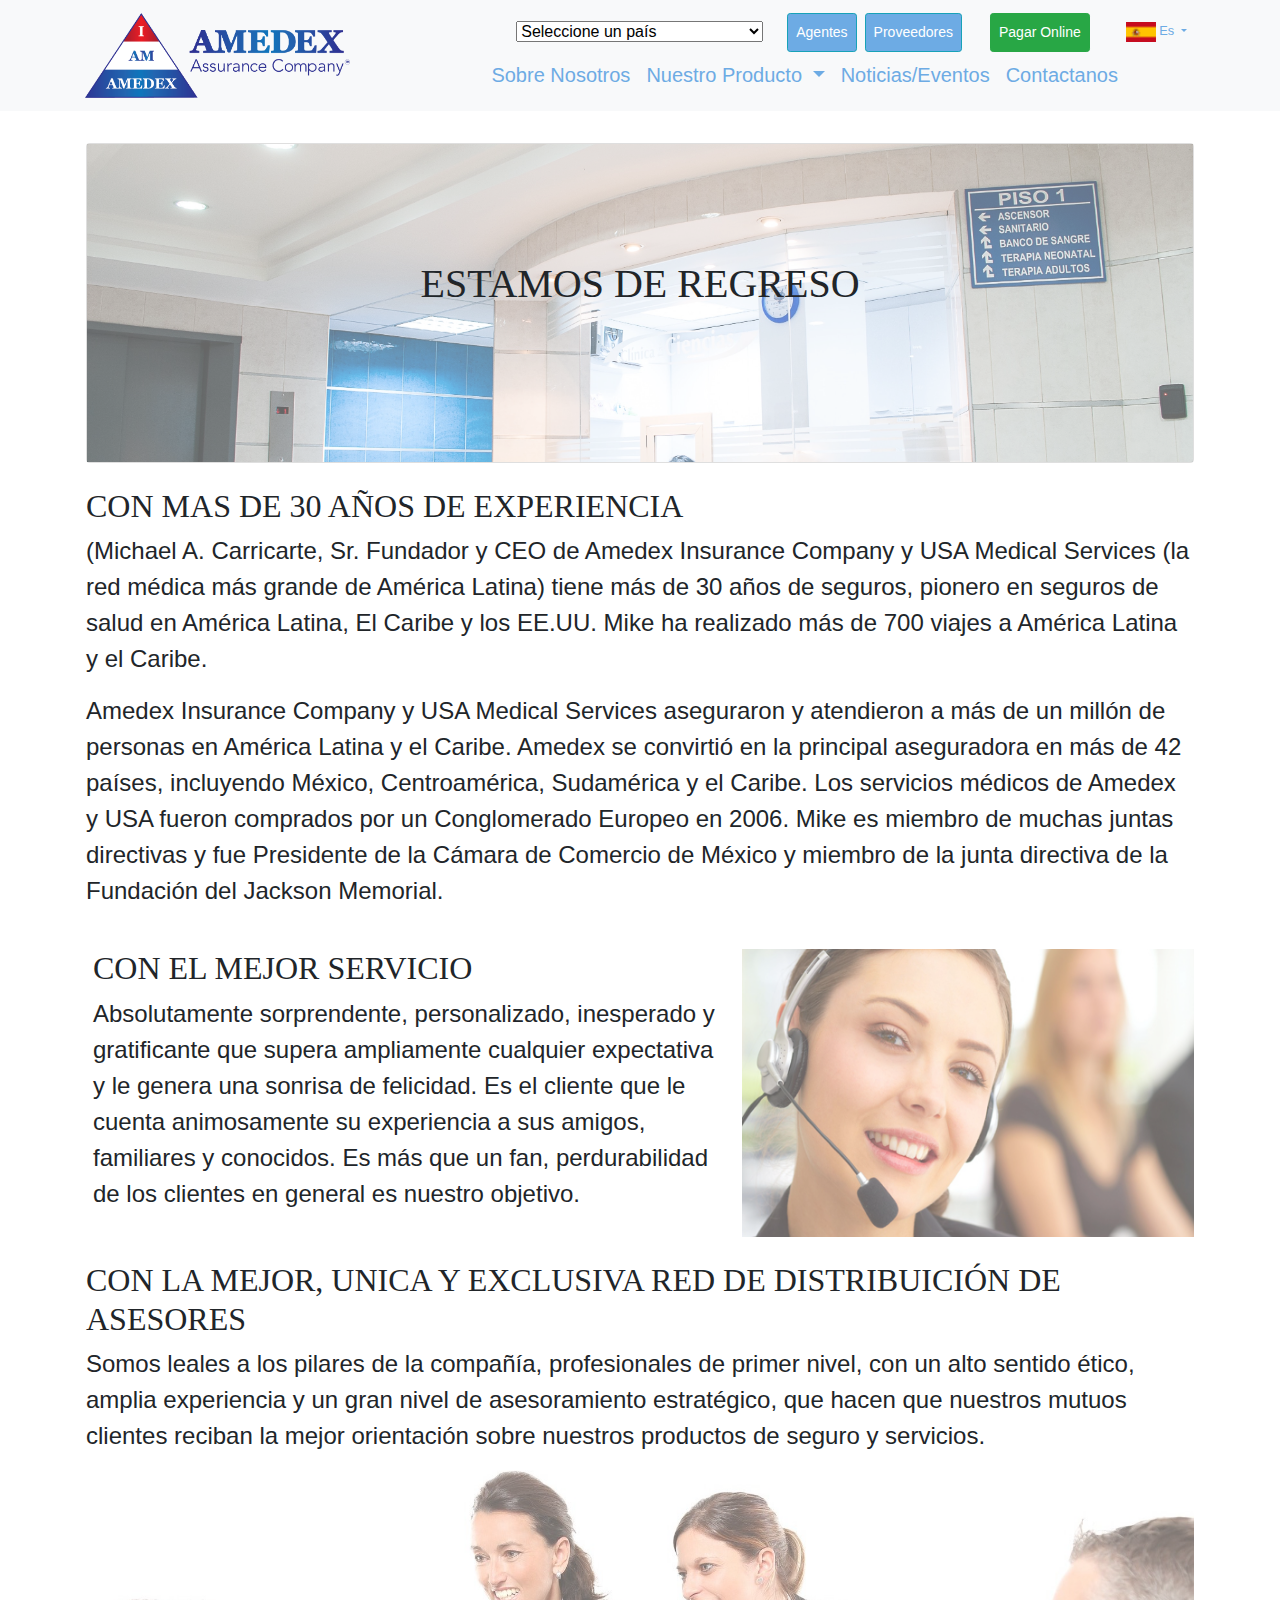
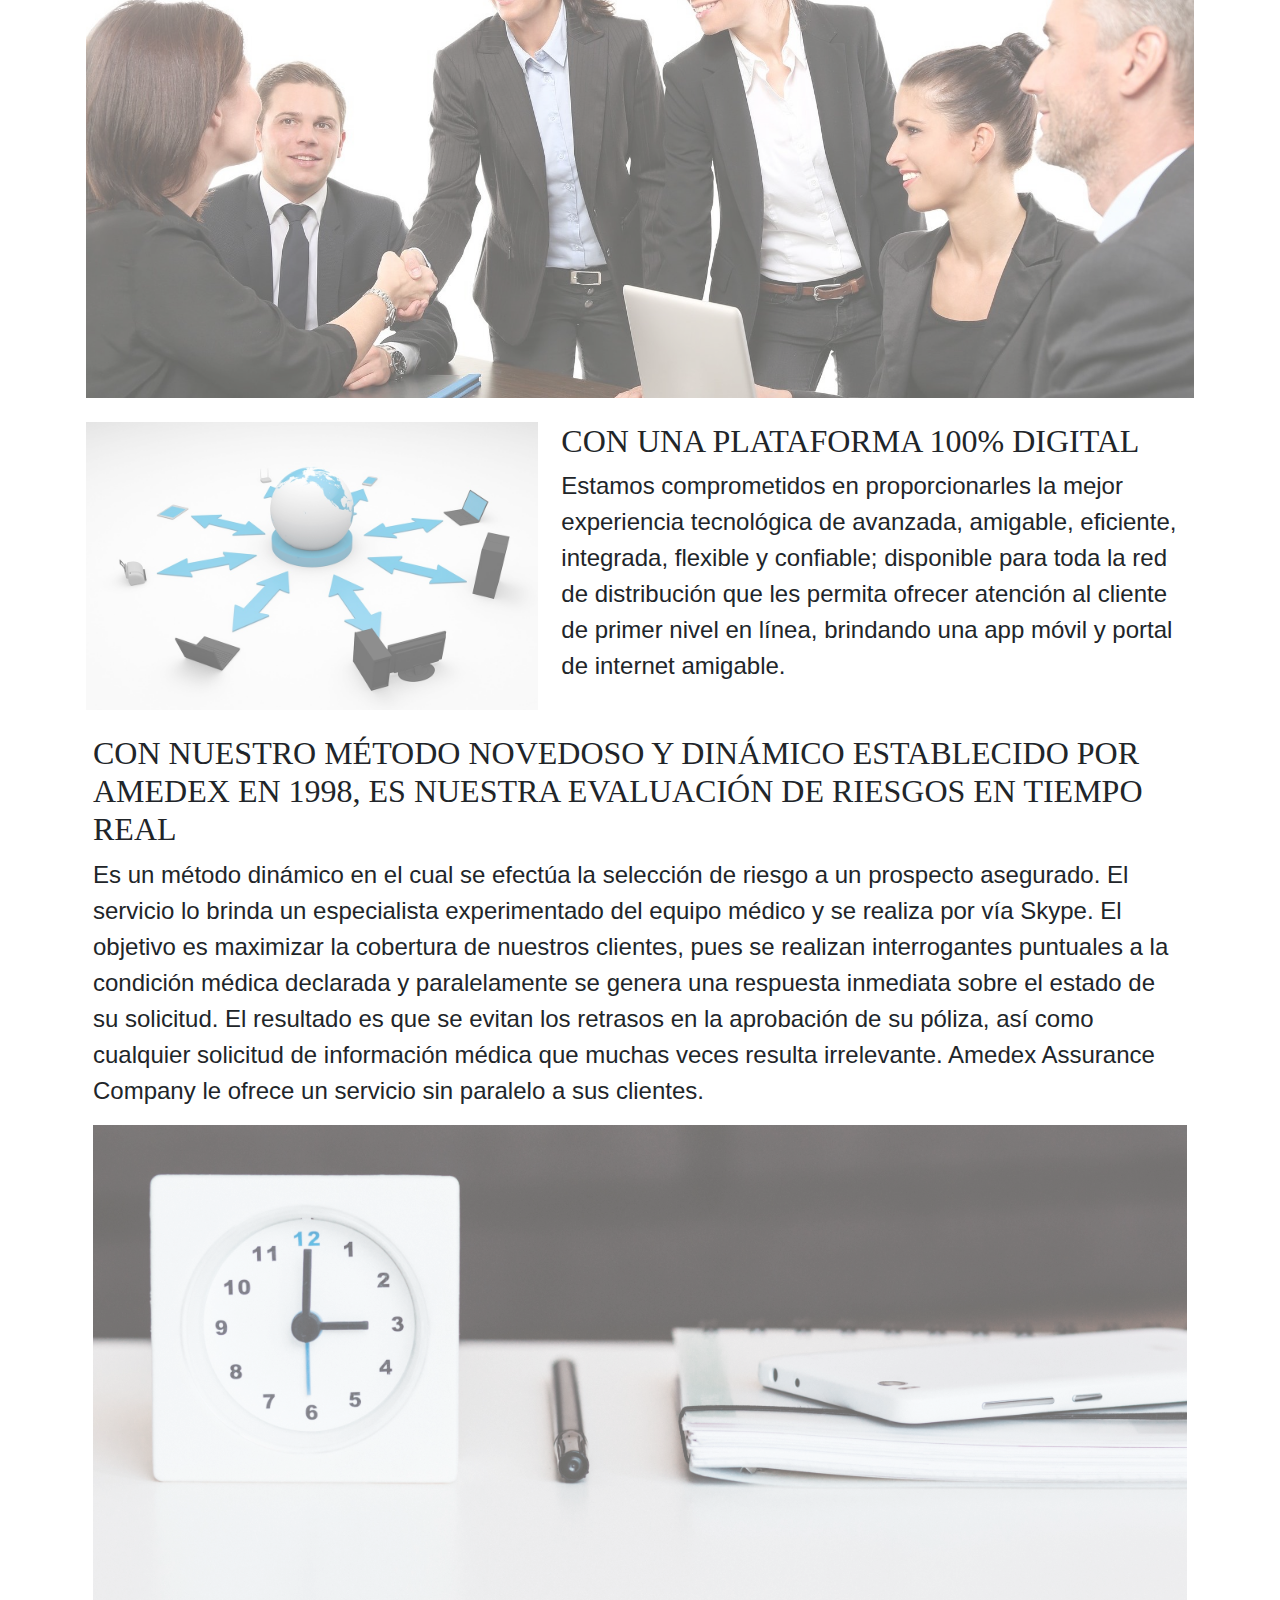
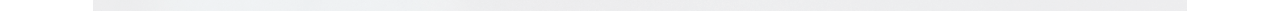
==== about.html @ 7520bf12 "added javascript" ====
<!DOCTYPE html>
<html lang="en">

	<head>
		<meta charset="utf-8">
		<meta name="viewport" content="width=device-width, initial-scale=1, shrink-to-fit=no">
		<meta name="description" content="">
		<meta name="author" content="">

		<title> Amedex Assurance Company </title>
		
    <!-- Google Fonts -->
    <link href="https://fonts.googleapis.com/css?family=Merriweather+Sans|Merriweather:400,700&display=swap" rel="stylesheet">
		<!-- Bootstrap 4 -->
		<link rel="stylesheet" href="https://stackpath.bootstrapcdn.com/bootstrap/4.3.1/css/bootstrap.min.css" integrity="sha384-ggOyR0iXCbMQv3Xipma34MD+dH/1fQ784/j6cY/iJTQUOhcWr7x9JvoRxT2MZw1T" crossorigin="anonymous">
		<!-- Font Awesome Icons -->
		<link rel="stylesheet" href="https://use.fontawesome.com/releases/v5.8.1/css/all.css" integrity="sha384-50oBUHEmvpQ+1lW4y57PTFmhCaXp0ML5d60M1M7uH2+nqUivzIebhndOJK28anvf" crossorigin="anonymous">
    <!-- Custom styles for this template -->
    <link rel="stylesheet" href="index.css">

    </head>
    
    <body id="page-top">

      <nav id="mainNav" class="navbar navbar-expand-lg sticky-top px-lg-5 bg-light">

        <div class="container">
          <a class="navbar-brand smooth-scroll" href="#page-top">
            <img src="img/amadex_logo.png" width="auto" height="85" alt="">
          </a>
          <button class="navbar-toggler" type="button" data-toggle="collapse" data-target="#navbarSupportedContent" aria-controls="navbarSupportedContent" aria-expanded="false" aria-label="Toggle navigation">
            <span class="fa fa-2x fa-bars text-logo"></span>
          </button>

          <div class="collapse navbar-collapse flex-column" id="navbarSupportedContent">

            <ul class="navbar-nav navbar-right ml-auto">
              <li class="nav-item">
                <select class="mt-2">
                    <option disabled selected="true">Seleccione un país</option>
                    <option value="Argentina"> Argentina </option>
                    <option value="Bolivia"> Bolivia </option>
                    <option value="Brasil"> Brasil </option>
                    <option value="Chile"> Chile </option>
                    <option value="Colombia"> Colombia </option>
                    <option value="Ecuador"> Ecuador </option>
                    <option value="Paraguay"> Paraguay </option>
                    <option value="Perú"> Perú </option>
                    <option value="Uruguay"> Uruguay </option>
                    <option value="Venezuela"> Venezuela </option>
                    <option value="Guatemala"> Guatemala </option>
                    <option value="Honduras"> Honduras </option>
                    <option value="El Salvador"> El Salvador </option>
                    <option value="Nicaragua"> Nicaragua </option>
                    <option value="Costa Rica"> Costa Rica </option>
                    <option value="Panamá"> Panamá </option>
                    <option value="Antigua y Barbuda"> Antigua y Barbuda </option>
                    <option value="Belize"> Belize </option>
                    <option value="Domincan Republic"> Domincan Republic </option>
                    <option value="Guyana"> Guyana </option>
                    <option value="Haiti"> Haiti </option>
                    <option value="Jamaica"> Jamaica </option>
                    <option value="Suriname"> Suriname </option>
                    <option value="Republica de Trinidad y Tobago"> Republica de Trinidad y Tobago </option>
                    <option value="Bahamas"> Bahamas </option>
                    <option value="México"> México </option>
                    <option value="Puerto Rico"> Puerto Rico </option>
                    <option value="United States"> United States </option>
                    <option value="Aruba"> Aruba </option>
                    <option value="Barbados"> Barbados </option>
                    <option value="Dominica"> Dominica </option>
                    <option value="Grenada"> Grenada </option>
                    <option value="Guadalupe"> Guadalupe </option>
                    <option value="Islas Caiman"> Islas Caiman </option>
                    <option value="Islas Trucas y Caicos"> Islas Trucas y Caicos </option>
                    <option value="Islas Vírgenes"> Islas Vírgenes </option>
                    <option value="Martinica"> Martinica </option>
                    <option value="San Bartolomé"> San Bartolomé </option>
                    <option value="San Cristóbal y Nieves"> San Cristóbal y Nieves </option>
                    <option value="San Vicente y las Granadinas"> San Vicente y las Granadinas </option>
                    <option value="Santa Lucia"> Santa Lucia </option>
                    <option value="Guyana Francesa"> Guyana Francesa </option>
                </select>
              </li>
              <li class="nav-item">
                <a class="nav-link btn btn-info btn-sm mx-1 ml-4" href="#about">Agentes</a>
              </li>
              <li class="nav-item">
                <a class="nav-link btn btn-info btn-sm mx-1" href="#about">Proveedores</a>
              </li>
              <li class="nav-item">
                <a class="nav-link btn btn-success btn-sm mx-1 ml-4 " href="#contact">Pagar Online</a>
              </li>
              <li class="nav-item dropdown ml-4 small">
                <a class="nav-link dropdown-toggle" href="#" id="navbarDropdown" role="button" data-toggle="dropdown" aria-haspopup="true" aria-expanded="false">
                  <img src="img/es-small.png" height="20" alt="" class=""> Es
                </a>
                <div class="dropdown-menu" aria-labelledby="navbarDropdown">
                  <a class="dropdown-item" href="es.html">
                      <img src="img/en-small.png" height="20" alt="" class=""> En
                  </a>
                  <a class="dropdown-item" href="es.html">
                      <img src="img/pt-small.svg" height="20" alt="" class=""> Pt
                  </a>
              </li>
            </ul>

            <ul class="navbar-nav bottom-links ml-5">
                <li class="nav-item">
                  <a class="nav-link smooth-scroll" href="#about">Sobre Nosotros</a>
                </li>
                <li class="nav-item dropdown">
                  <a class="nav-link dropdown-toggle" href="#" id="navbarDropdown" role="button" data-toggle="dropdown" aria-haspopup="true" aria-expanded="false">
                    Nuestro Producto
                  </a>
                  <div class="dropdown-menu" aria-labelledby="navbarDropdown">
                    <a class="dropdown-item" href="#" data-toggle="modal" data-target="#corporate-law">Nuestros Planes</a>
                    <a class="dropdown-item" href="#" data-toggle="modal" data-target="#private-foundations">Riders Adicionales</a>
                  </div>
                </li>
                <li class="nav-item">
                  <a class="nav-link smooth-scroll" href="#partners">Noticias/Eventos</a>
                </li>
                <li class="nav-item">
                  <a class="nav-link smooth-scroll" href="#contact">Contactanos</a>
                </li>
              </ul>

          </div>
        </div>
      </nav>
      
      <header class="mt-3">
            <div class="container">
                <div class="row px-2 pt-3">
                    <div class="col-md-12 px-2">
                        <div class="card" style="height: 20rem">
                            <div class="card-body bg-img text-center">
                                <h1 class="mt-5 pt-5">Estamos de Regreso</h1>
                                <img src="img/hospital_loby.jpg" width="100" alt="">
                            </div>
                        </div>    
                    </div>
                </div>    
            </div>
      </header>

      <section>
          <div class="container">
              <div class="row px-2 pt-4">
                  <div class="col-md-12 px-2">
                      <h2 class="h2">Con Mas de 30 AÑOS DE EXPERIENCIA</h2>
                      <p>(Michael A. Carricarte, Sr. Fundador y CEO de Amedex Insurance Company y USA Medical Services (la red médica más grande de América Latina) tiene más de 30 años de seguros, pionero en seguros de salud en América Latina, El Caribe y los EE.UU. Mike ha realizado más de 700 viajes a América Latina y el Caribe.</p> 
                      <p>Amedex Insurance Company y USA Medical Services aseguraron y atendieron a más de un millón de personas en América Latina y el Caribe.  Amedex se convirtió en la principal aseguradora en más de 42 países, incluyendo México, Centroamérica, Sudamérica y el Caribe.  Los servicios médicos de Amedex y USA fueron comprados por un Conglomerado Europeo en 2006. Mike es miembro de muchas juntas directivas y fue Presidente de la Cámara de Comercio de México y miembro de la junta directiva de la Fundación del Jackson Memorial.</p>
                  </div>
              </div>    
          </div>
      </section>

      <section>
        <div class="container">
            <div class="row px-2 pt-4">
                <div class="col-md-7">
                    <h2>Con El Mejor Servicio</h2>
                    <p>Absolutamente sorprendente, personalizado, inesperado y gratificante que supera ampliamente cualquier expectativa y le genera una sonrisa de felicidad. Es el cliente que le cuenta animosamente su experiencia a sus amigos, familiares y conocidos. Es más que un fan, perdurabilidad de los clientes en general es nuestro objetivo.</p>
                </div>
                <div class="col-md-5 px-2">
                    <img src="img/customer_exellence.jpg" class="img-medium faded" alt="customer exellence">
                </div>
            </div>    
        </div>
    </section>

    <section>
        <div class="container">
            <div class="row px-2 pt-4">
                <div class="col-md-12 px-2">
                    <h2 class="h2">con la Mejor, Unica y Exclusiva Red De Distribuición De Asesores</h2>
                    <p>Somos leales a los pilares de la compañía, profesionales de primer nivel, con un alto sentido ético, amplia experiencia y un gran nivel de asesoramiento estratégico, que hacen que nuestros mutuos clientes reciban la mejor orientación sobre nuestros productos de seguro y servicios.</p>
                    <img src="img/team.jpg" class="img-fluid faded" alt="">
                </div>
            </div>    
        </div>
    </section>

    <section>
        <div class="container">
            <div class="row px-2 pt-4">
                <div class="col-md-5 px-2">
                    <img src="img/global_network.jpg" class="img-medium faded" alt="mobile app">
                </div>
                <div class="col-md-7">
                    <h2>Con una Plataforma 100% Digital</h2>
                    <p>Estamos comprometidos en proporcionarles la mejor experiencia tecnológica de avanzada, amigable, eficiente, integrada, flexible y confiable; disponible para toda la red de distribución que les permita ofrecer atención al cliente de primer nivel en línea, brindando una app móvil y portal de internet amigable.</p>
                </div>
            </div>    
        </div>
    </section>

    <section>
        <div class="container">
            <div class="row px-2 pt-4">
                <div class="col-md-12">
                    <h2>Con nuestro método novedoso y dinámico establecido por Amedex en 1998, es nuestra Evaluación de Riesgos en Tiempo Real</h2>
                    <p>Es un método dinámico en el cual se efectúa la selección de riesgo a un prospecto asegurado.  El servicio lo brinda un especialista experimentado del equipo médico y se realiza por vía Skype.  El objetivo es maximizar la cobertura de nuestros clientes, pues se realizan interrogantes puntuales a la condición médica declarada y paralelamente se genera una respuesta inmediata sobre el estado de su solicitud. El resultado es que se evitan los retrasos en la aprobación de su póliza, así como cualquier solicitud de información médica que muchas veces resulta irrelevante. Amedex Assurance Company le ofrece un servicio sin paralelo a sus clientes. </p>
                    <img src="img/real-time.jpg" class="img-fluid faded" alt="">
                </div>
            </div>    
        </div>
    </section>
      
      
      <!-- Bootstrap core JavaScript -->
      <script
        src="https://code.jquery.com/jquery-3.4.1.min.js"
        integrity="sha256-CSXorXvZcTkaix6Yvo6HppcZGetbYMGWSFlBw8HfCJo="
        crossorigin="anonymous">
      </script>
      <script defer src="index.js"></script>
      <script defer src="https://stackpath.bootstrapcdn.com/bootstrap/4.3.1/js/bootstrap.bundle.min.js" integrity="sha384-xrRywqdh3PHs8keKZN+8zzc5TX0GRTLCcmivcbNJWm2rs5C8PRhcEn3czEjhAO9o" crossorigin="anonymous"></script>
    </body>
</html>
---- index.css ----
html,body {
    width: 100%;
    height: 100%;
    margin: 0px;
    padding: 0px;
    font-family: 'Montserrat', sans-serif;
    font-display: auto;
  }
  p{
    font-size: 1.5rem;
    font-family: 'Montserrat', sans-serif;
  }
  h1, h2, h3, h4, h5 {
    font-family: 'Libre Baskerville', serif;
    text-transform: uppercase;
  }
  a {
    color: #6dabe4;
  }
  a:hover {
    color: #001689;
  }
  .btn-info {
    background-color: #6dabe4;
  }
  .btn-info:hover {
    background-color: #001689;
  }

@media(max-width: 700px) {
    .h2, .h3, .h1{
        font-size: 1.5rem;
    }
    p {
        font-size: 1.2rem;
    }
}

.bg-rocket {
    background: url("img/rocket_launch.jpg") no-repeat;
    background-size: cover;
}

.bg-img {
    position: relative;
    overflow: hidden;
    background-color: transparent;
}
.bg-img h2, .bg-img h1 {
    position: relative;
    margin-top: 10.5rem;
    z-index: 2;
}

.bg-img img {
    position: absolute;
    left: 0;
    top: 0;
    width: auto;
    height: 100%;
    opacity: 0.6;
    z-index: 0;
}

.bg-img a {
    position: absolute;
    left: 0;
    top: 0;
    width: 100%;
    height: 100%;
    opacity: 0.6;
    z-index: 2;
}

.bg-img a:hover{
    background-color: hsla(0, 100%, 100%, .5);
  }

@media(min-width: 900px) {
    .bg-img img {
        width: 100%;
        height: auto;
    }
}

.text-blue {
   color: #6dabe4;
}

.text-navy {
    color: #001689 !important;
}

.text-red {
    color: #c33a32;
}

.text-light {
    color: #f8f9fa!important;
}

.bg-blue {
    background-color: #6dabe4;
}

.bg-navy {
    background-color: #001689;
}

.bg-red {
    background-color: #c33a32;
}

@media(min-width: 960px) {
    .carousel-inner .carousel-section {
        height: 86vh !important;
    }
}

.bottom-links {
    font-size: 1.25rem;
}

.carousel-img {
    height: 38rem;
    object-fit: cover;

}

.carousel-caption {
    margin-bottom: 12rem;
    top: 50%;
    transform: translateY(-50%);
    bottom: initial;
}

.bg-clearblue {
    background-color: hsla(230, 100%, 27%, .4);
}

.bg-clearwhite {
    background-color: hsla(0, 100%, 100%, .5) 
}

.faded {
    opacity: .6;
}

.text-bottom {
    margin-top: auto;
    margin-bottom: 0px !important;
    vertical-align: text-bottom;
    text-align: bottom;
}

.img-medium {
    height: 18rem;
    width: 100%;
    object-fit: cover;
}
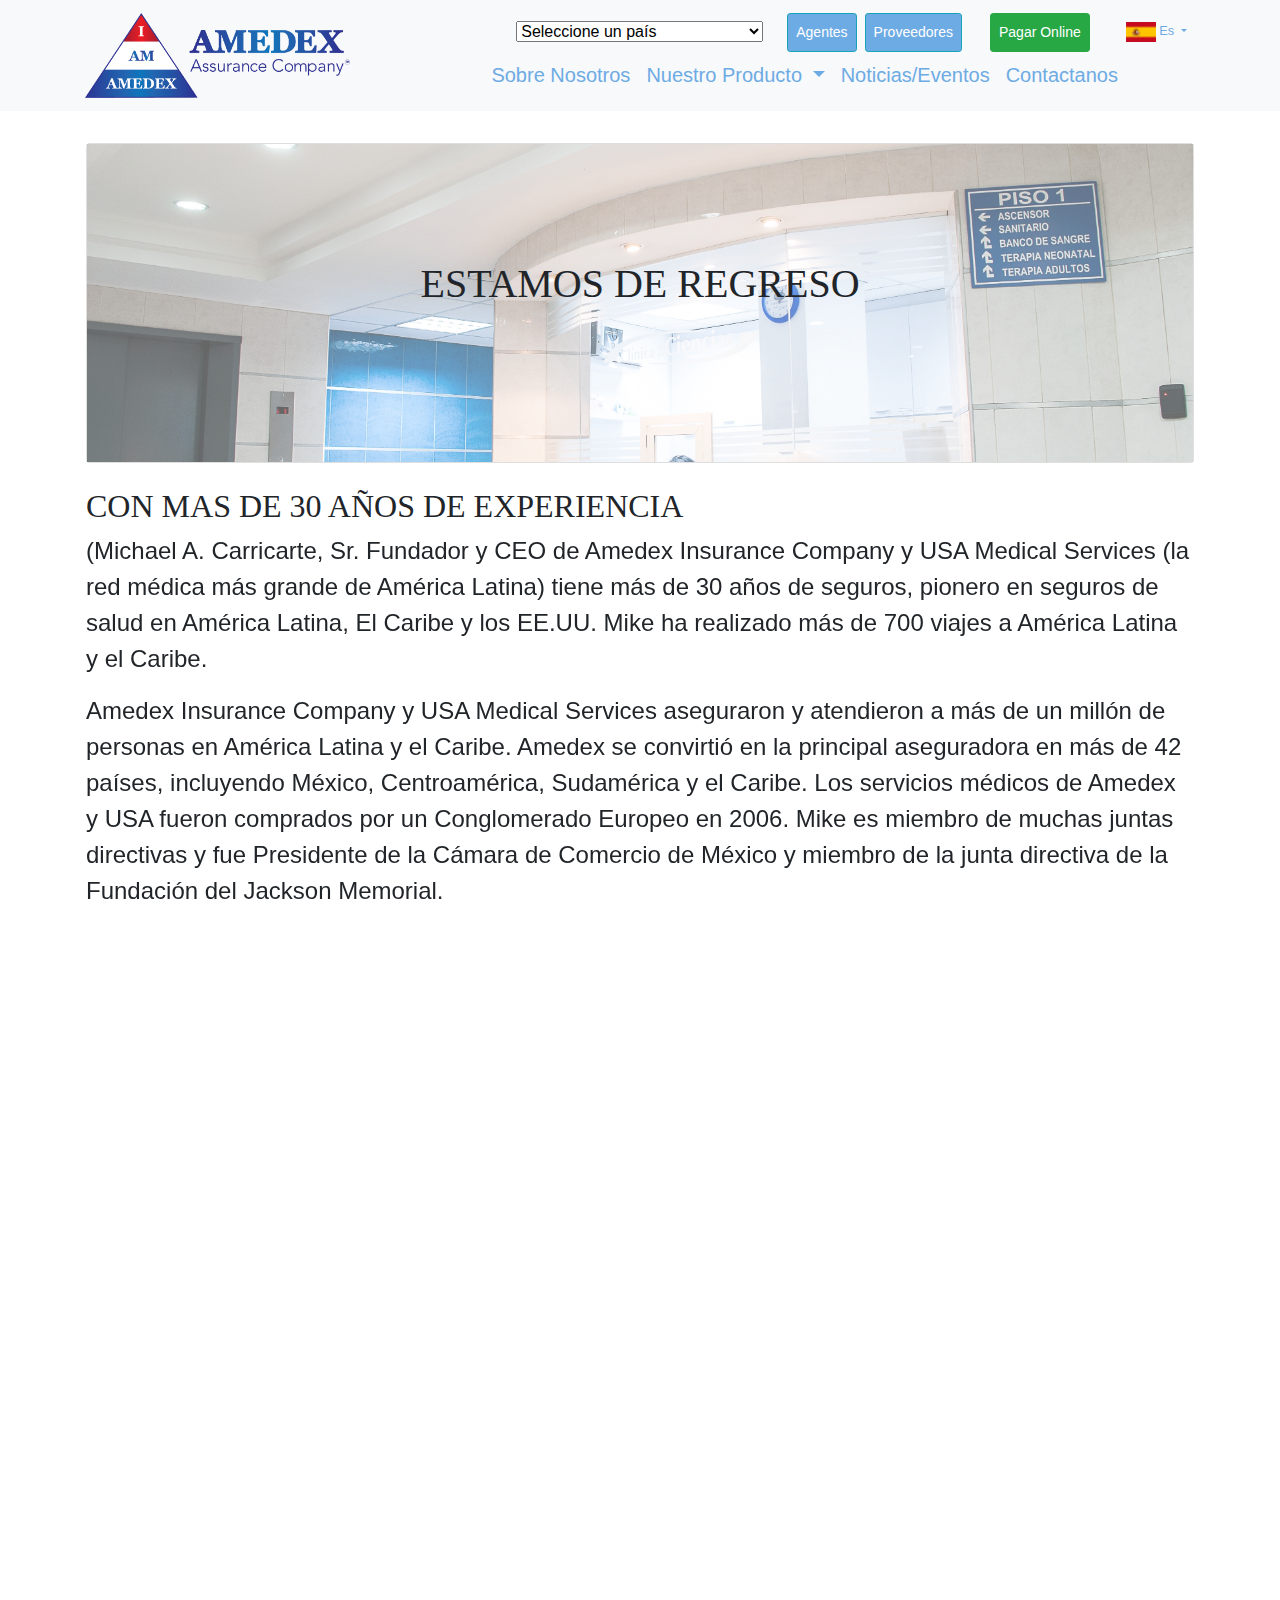
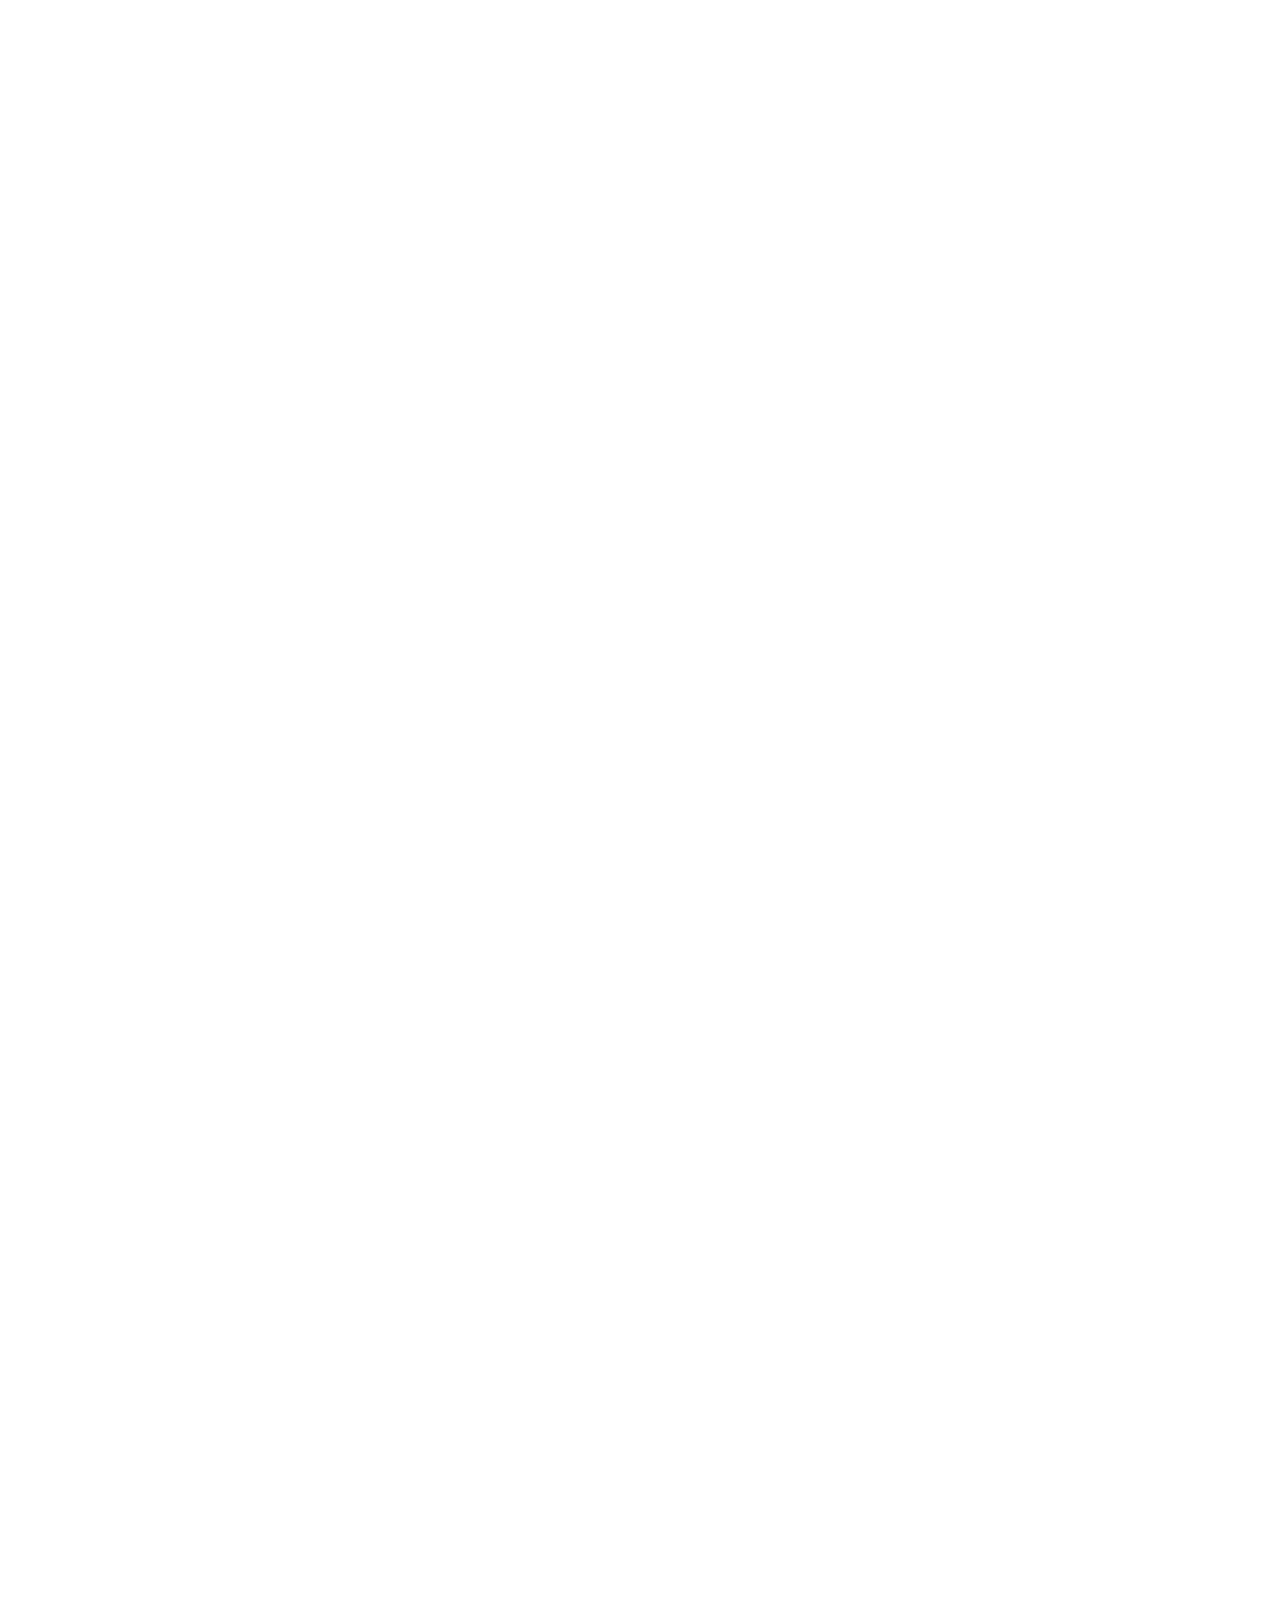
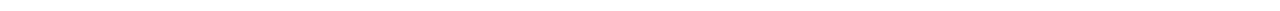
==== commit 10c882b4: "added scroll reveal and js timer" ====
--- a/about.html
+++ b/about.html
@@ -21,11 +21,12 @@
     </head>
     
     <body id="page-top">
+      <script src="js/scrollreveal.min.js"></script>
 
       <nav id="mainNav" class="navbar navbar-expand-lg sticky-top px-lg-5 bg-light">
 
         <div class="container">
-          <a class="navbar-brand smooth-scroll" href="#page-top">
+          <a class="navbar-brand smooth-scroll" href="index.html">
             <img src="img/amadex_logo.png" width="auto" height="85" alt="">
           </a>
           <button class="navbar-toggler" type="button" data-toggle="collapse" data-target="#navbarSupportedContent" aria-controls="navbarSupportedContent" aria-expanded="false" aria-label="Toggle navigation">
@@ -149,9 +150,9 @@
           <div class="container">
               <div class="row px-2 pt-4">
                   <div class="col-md-12 px-2">
-                      <h2 class="h2">Con Mas de 30 AÑOS DE EXPERIENCIA</h2>
-                      <p>(Michael A. Carricarte, Sr. Fundador y CEO de Amedex Insurance Company y USA Medical Services (la red médica más grande de América Latina) tiene más de 30 años de seguros, pionero en seguros de salud en América Latina, El Caribe y los EE.UU. Mike ha realizado más de 700 viajes a América Latina y el Caribe.</p> 
-                      <p>Amedex Insurance Company y USA Medical Services aseguraron y atendieron a más de un millón de personas en América Latina y el Caribe.  Amedex se convirtió en la principal aseguradora en más de 42 países, incluyendo México, Centroamérica, Sudamérica y el Caribe.  Los servicios médicos de Amedex y USA fueron comprados por un Conglomerado Europeo en 2006. Mike es miembro de muchas juntas directivas y fue Presidente de la Cámara de Comercio de México y miembro de la junta directiva de la Fundación del Jackson Memorial.</p>
+                      <h2 class="h2 reveal">Con Mas de 30 AÑOS DE EXPERIENCIA</h2>
+                      <p class="info-left">(Michael A. Carricarte, Sr. Fundador y CEO de Amedex Insurance Company y USA Medical Services (la red médica más grande de América Latina) tiene más de 30 años de seguros, pionero en seguros de salud en América Latina, El Caribe y los EE.UU. Mike ha realizado más de 700 viajes a América Latina y el Caribe.</p> 
+                      <p class="info-right">Amedex Insurance Company y USA Medical Services aseguraron y atendieron a más de un millón de personas en América Latina y el Caribe.  Amedex se convirtió en la principal aseguradora en más de 42 países, incluyendo México, Centroamérica, Sudamérica y el Caribe.  Los servicios médicos de Amedex y USA fueron comprados por un Conglomerado Europeo en 2006. Mike es miembro de muchas juntas directivas y fue Presidente de la Cámara de Comercio de México y miembro de la junta directiva de la Fundación del Jackson Memorial.</p>
                   </div>
               </div>    
           </div>
@@ -160,12 +161,12 @@
       <section>
         <div class="container">
             <div class="row px-2 pt-4">
-                <div class="col-md-7">
+                <div class="col-md-7 info-left">
                     <h2>Con El Mejor Servicio</h2>
                     <p>Absolutamente sorprendente, personalizado, inesperado y gratificante que supera ampliamente cualquier expectativa y le genera una sonrisa de felicidad. Es el cliente que le cuenta animosamente su experiencia a sus amigos, familiares y conocidos. Es más que un fan, perdurabilidad de los clientes en general es nuestro objetivo.</p>
                 </div>
-                <div class="col-md-5 px-2">
-                    <img src="img/customer_exellence.jpg" class="img-medium faded" alt="customer exellence">
+                <div class="col-md-5 px-2 show-p">
+                    <img src="img/customer_exellence.jpg" class="img-medium faded show-p" alt="customer exellence">
                 </div>
             </div>    
         </div>
@@ -174,7 +175,7 @@
     <section>
         <div class="container">
             <div class="row px-2 pt-4">
-                <div class="col-md-12 px-2">
+                <div class="col-md-12 px-2 reveal">
                     <h2 class="h2">con la Mejor, Unica y Exclusiva Red De Distribuición De Asesores</h2>
                     <p>Somos leales a los pilares de la compañía, profesionales de primer nivel, con un alto sentido ético, amplia experiencia y un gran nivel de asesoramiento estratégico, que hacen que nuestros mutuos clientes reciban la mejor orientación sobre nuestros productos de seguro y servicios.</p>
                     <img src="img/team.jpg" class="img-fluid faded" alt="">
@@ -186,10 +187,10 @@
     <section>
         <div class="container">
             <div class="row px-2 pt-4">
-                <div class="col-md-5 px-2">
+                <div class="col-md-5 px-2 info-left">
                     <img src="img/global_network.jpg" class="img-medium faded" alt="mobile app">
                 </div>
-                <div class="col-md-7">
+                <div class="col-md-7 info-right">
                     <h2>Con una Plataforma 100% Digital</h2>
                     <p>Estamos comprometidos en proporcionarles la mejor experiencia tecnológica de avanzada, amigable, eficiente, integrada, flexible y confiable; disponible para toda la red de distribución que les permita ofrecer atención al cliente de primer nivel en línea, brindando una app móvil y portal de internet amigable.</p>
                 </div>
@@ -200,7 +201,7 @@
     <section>
         <div class="container">
             <div class="row px-2 pt-4">
-                <div class="col-md-12">
+                <div class="col-md-12 reveal">
                     <h2>Con nuestro método novedoso y dinámico establecido por Amedex en 1998, es nuestra Evaluación de Riesgos en Tiempo Real</h2>
                     <p>Es un método dinámico en el cual se efectúa la selección de riesgo a un prospecto asegurado.  El servicio lo brinda un especialista experimentado del equipo médico y se realiza por vía Skype.  El objetivo es maximizar la cobertura de nuestros clientes, pues se realizan interrogantes puntuales a la condición médica declarada y paralelamente se genera una respuesta inmediata sobre el estado de su solicitud. El resultado es que se evitan los retrasos en la aprobación de su póliza, así como cualquier solicitud de información médica que muchas veces resulta irrelevante. Amedex Assurance Company le ofrece un servicio sin paralelo a sus clientes. </p>
                     <img src="img/real-time.jpg" class="img-fluid faded" alt="">
@@ -210,14 +211,18 @@
     </section>
       
       
+    <script>
+        ScrollReveal().reveal('.reveal', { easing: 'ease-in', duration: 1200 });
+        ScrollReveal().reveal('.show-logo', { easing: 'ease-in', duration: 1200 });
+        ScrollReveal().reveal('.show-p', { easing: 'ease-in', duration: 1800 });
+        ScrollReveal().reveal('.info-right', {duration: 1700, origin:'right', distance:'300px', viewFactor: 0.2});
+        ScrollReveal().reveal('.info-left', {duration: 1500, origin:'left', distance:'300px', viewFactor: 0.2});
+      </script>
+  
       <!-- Bootstrap core JavaScript -->
-      <script
-        src="https://code.jquery.com/jquery-3.4.1.min.js"
-        integrity="sha256-CSXorXvZcTkaix6Yvo6HppcZGetbYMGWSFlBw8HfCJo="
-        crossorigin="anonymous">
-      </script>
-      <script defer src="index.js"></script>
-      <script defer src="https://stackpath.bootstrapcdn.com/bootstrap/4.3.1/js/bootstrap.bundle.min.js" integrity="sha384-xrRywqdh3PHs8keKZN+8zzc5TX0GRTLCcmivcbNJWm2rs5C8PRhcEn3czEjhAO9o" crossorigin="anonymous"></script>
-    </body>
+      <script src="https://code.jquery.com/jquery-3.3.1.slim.min.js" integrity="sha384-q8i/X+965DzO0rT7abK41JStQIAqVgRVzpbzo5smXKp4YfRvH+8abtTE1Pi6jizo" crossorigin="anonymous"></script>
+      <script src="https://stackpath.bootstrapcdn.com/bootstrap/4.3.1/js/bootstrap.bundle.min.js" integrity="sha384-xrRywqdh3PHs8keKZN+8zzc5TX0GRTLCcmivcbNJWm2rs5C8PRhcEn3czEjhAO9o" crossorigin="anonymous"></script>
+      <!-- Custom scripts for this template -->
+      <script src="js/index.js"></script>
 </html>
 	
--- a/index.css
+++ b/index.css
@@ -6,6 +6,13 @@
     font-family: 'Montserrat', sans-serif;
     font-display: auto;
   }
+  section, header {
+    overflow-x: hidden;
+}
+
+.header {
+    margin-top: 8rem;
+}
   p{
     font-size: 1.5rem;
     font-family: 'Montserrat', sans-serif;
@@ -13,6 +20,11 @@
   h1, h2, h3, h4, h5 {
     font-family: 'Libre Baskerville', serif;
     text-transform: uppercase;
+  }
+  #countdown-timer {
+    font-family: 'Libre Baskerville', serif;
+    font-size: 2.5rem;
+    min-height: 2.5rem;
   }
   a {
     color: #6dabe4;
@@ -50,6 +62,14 @@
     position: relative;
     margin-top: 10.5rem;
     z-index: 2;
+}
+
+.image-still {
+    position: absolute;
+    left: 0;
+    top: 0;
+    width: auto;
+    height: 100%;
 }
 
 .bg-img img {
@@ -122,7 +142,7 @@
 }
 
 .carousel-img {
-    height: 38rem;
+    height: 30rem;
     object-fit: cover;
 
 }
@@ -157,4 +177,68 @@
     height: 18rem;
     width: 100%;
     object-fit: cover;
-}+}
+
+ul.social-buttons {
+    margin-bottom: 0;
+  }
+  
+  ul.social-buttons li a {
+    display: inline-block;
+    color: white;
+    background-color: #6dabe4;
+    opacity: .8;
+    border-radius: 100%;
+    font-size: 1.5rem;
+    line-height: 3rem;
+    width: 3rem;
+    height: 3rem;
+  }
+  
+  ul.social-buttons li a:active, ul.social-buttons li a:focus, ul.social-buttons li a:hover {
+    background-color: #001689;
+  }
+  
+  .social-buttons li {
+    pointer-events: auto !important;
+  }
+  
+  .social-row {
+    position: fixed; 
+    z-index: 2; 
+    top: 90vh;
+    pointer-events: none;
+    width: 100%;
+    left: 50%;
+    margin-left: -50%;
+  }
+  
+  @media (min-width: 500px) {
+    ul.social-buttons li a {
+      font-size: 1.5rem;
+      line-height: 3rem;
+      width: 3rem;
+      height: 3rem;
+    }
+  
+  }
+  
+  @media (min-width: 800px) {
+    .social-row {
+      right: 0px;
+      margin-bottom: 2rem;
+      top: 60vh;
+      padding: 0px;
+      display: block;
+      width: 0%;
+      left: 0%;
+      margin-left: auto;
+      margin-right: 10%;
+      }
+    ul.social-buttons li a {
+        margin-bottom: 6px;
+    }
+    header.masthead {
+        height: 56vh;
+    }
+  }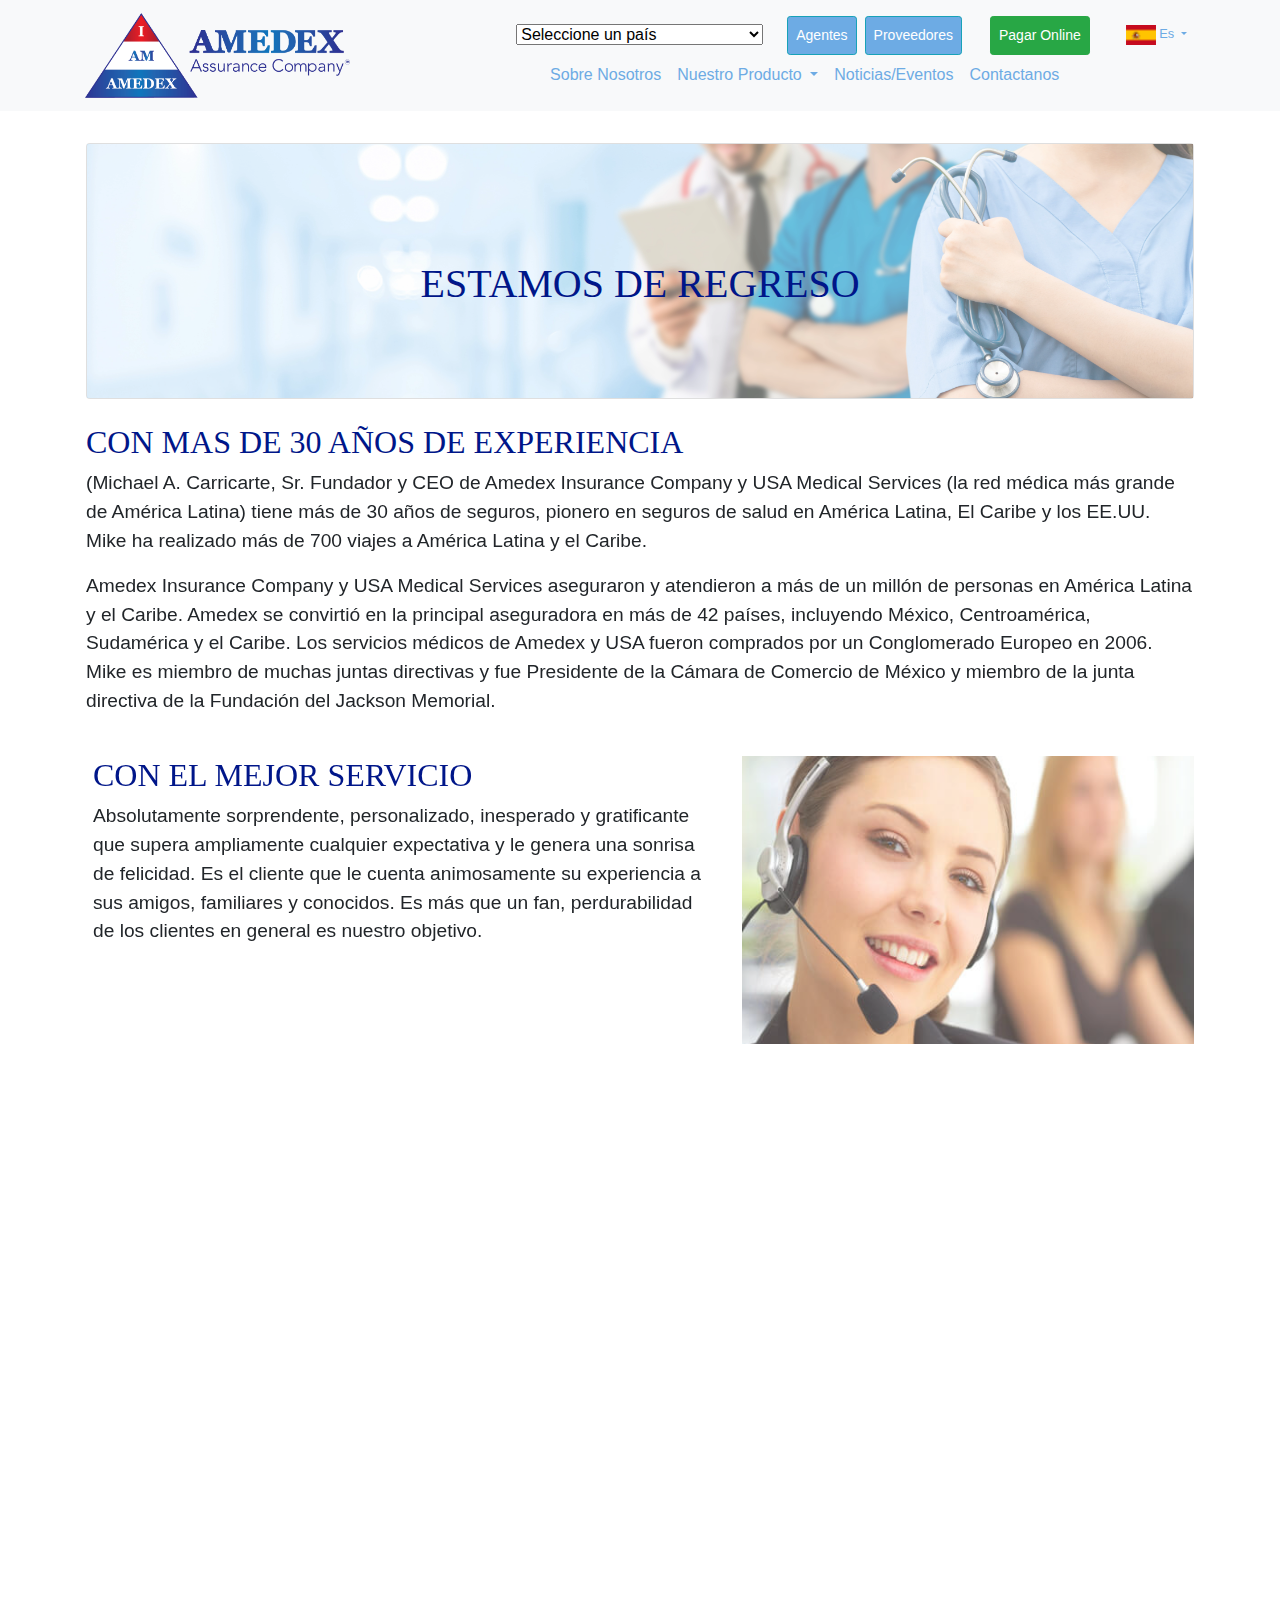
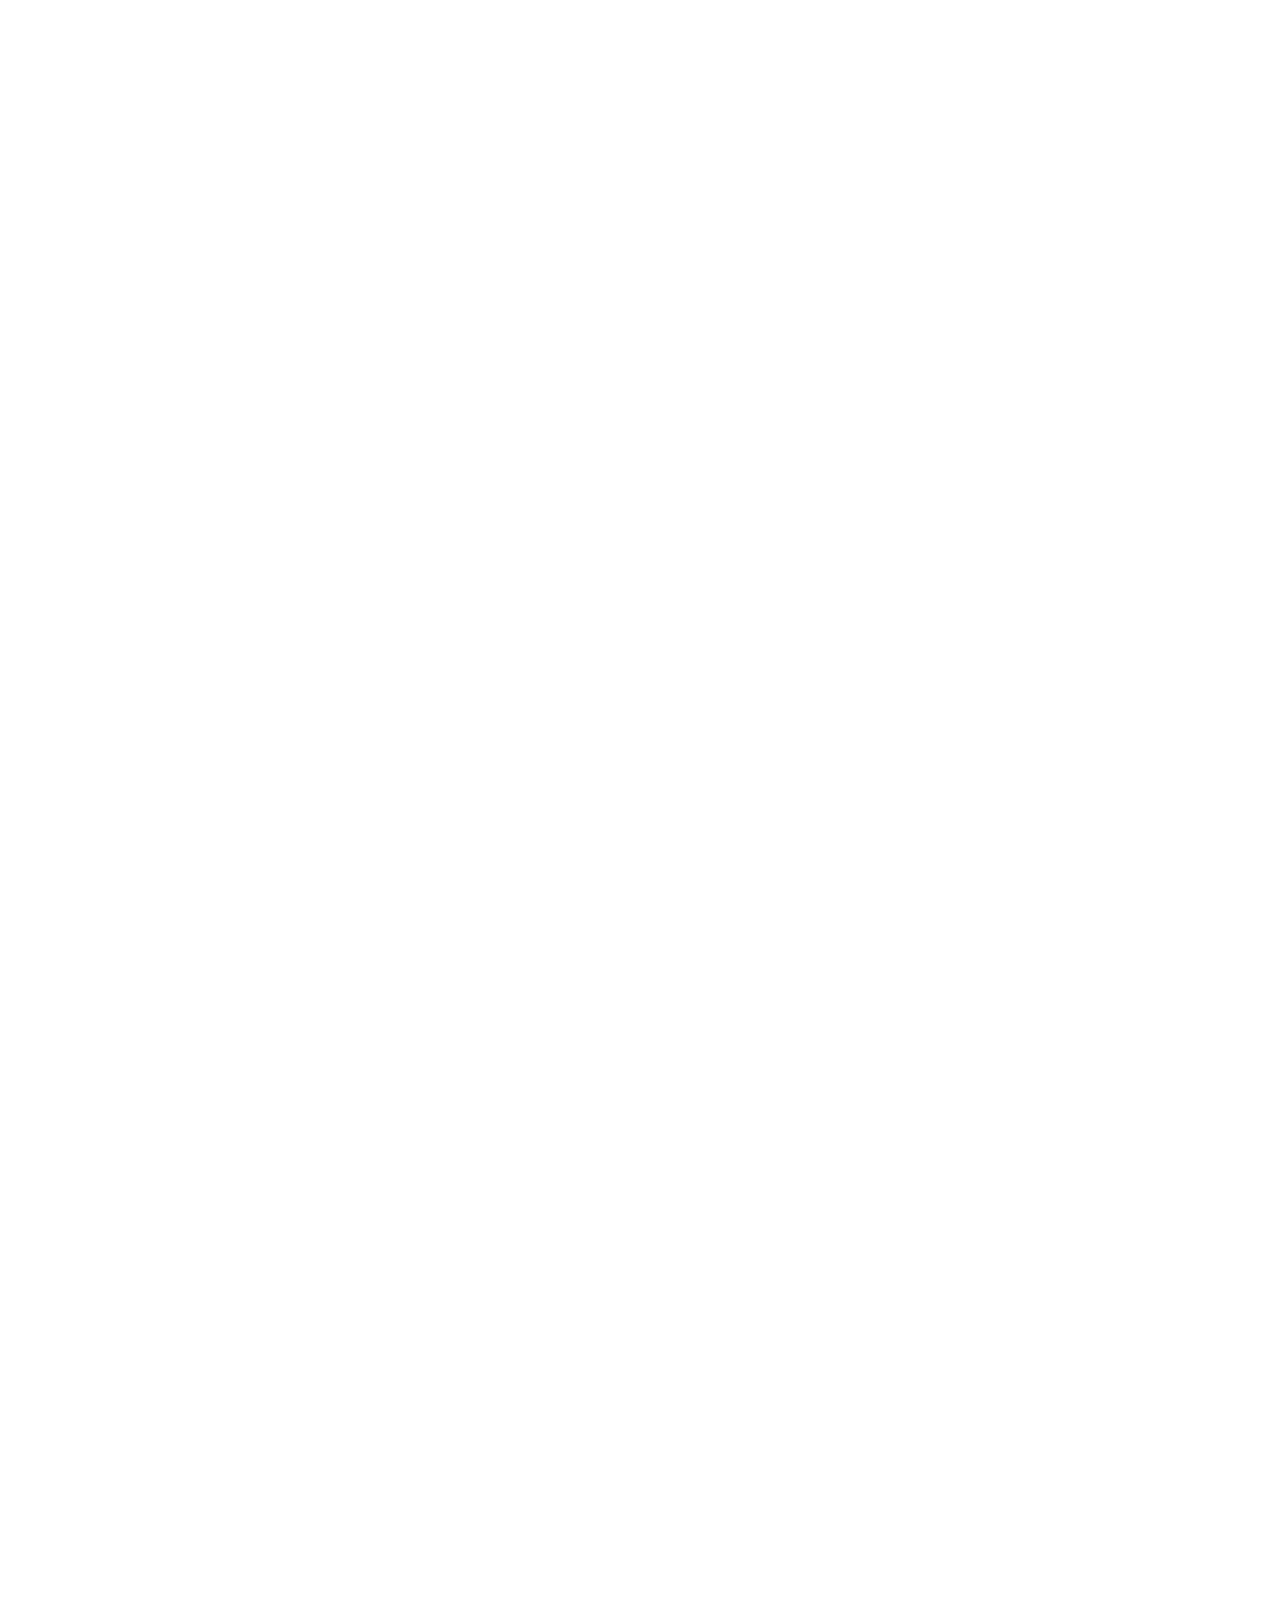
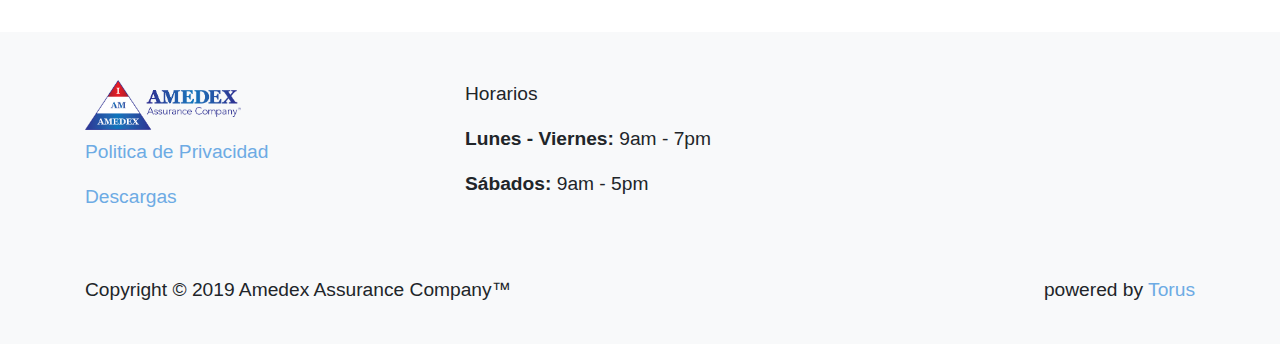
==== commit 6cc9c4a2: "changed pictures, compressed them, title colors" ====
--- a/about.html
+++ b/about.html
@@ -135,10 +135,10 @@
             <div class="container">
                 <div class="row px-2 pt-3">
                     <div class="col-md-12 px-2">
-                        <div class="card" style="height: 20rem">
+                        <div class="card" style="height: 16rem">
                             <div class="card-body bg-img text-center">
-                                <h1 class="mt-5 pt-5">Estamos de Regreso</h1>
-                                <img src="img/hospital_loby.jpg" width="100" alt="">
+                                <h1 class="mt-5 pt-5 text-navy">Estamos de Regreso</h1>
+                                <img src="img/docs.jpg" width="100" alt="">
                             </div>
                         </div>    
                     </div>
@@ -150,7 +150,7 @@
           <div class="container">
               <div class="row px-2 pt-4">
                   <div class="col-md-12 px-2">
-                      <h2 class="h2 reveal">Con Mas de 30 AÑOS DE EXPERIENCIA</h2>
+                      <h2 class="h2 reveal text-navy">Con Mas de 30 AÑOS DE EXPERIENCIA</h2>
                       <p class="info-left">(Michael A. Carricarte, Sr. Fundador y CEO de Amedex Insurance Company y USA Medical Services (la red médica más grande de América Latina) tiene más de 30 años de seguros, pionero en seguros de salud en América Latina, El Caribe y los EE.UU. Mike ha realizado más de 700 viajes a América Latina y el Caribe.</p> 
                       <p class="info-right">Amedex Insurance Company y USA Medical Services aseguraron y atendieron a más de un millón de personas en América Latina y el Caribe.  Amedex se convirtió en la principal aseguradora en más de 42 países, incluyendo México, Centroamérica, Sudamérica y el Caribe.  Los servicios médicos de Amedex y USA fueron comprados por un Conglomerado Europeo en 2006. Mike es miembro de muchas juntas directivas y fue Presidente de la Cámara de Comercio de México y miembro de la junta directiva de la Fundación del Jackson Memorial.</p>
                   </div>
@@ -162,7 +162,7 @@
         <div class="container">
             <div class="row px-2 pt-4">
                 <div class="col-md-7 info-left">
-                    <h2>Con El Mejor Servicio</h2>
+                    <h2 class="text-navy">Con El Mejor Servicio</h2>
                     <p>Absolutamente sorprendente, personalizado, inesperado y gratificante que supera ampliamente cualquier expectativa y le genera una sonrisa de felicidad. Es el cliente que le cuenta animosamente su experiencia a sus amigos, familiares y conocidos. Es más que un fan, perdurabilidad de los clientes en general es nuestro objetivo.</p>
                 </div>
                 <div class="col-md-5 px-2 show-p">
@@ -176,9 +176,9 @@
         <div class="container">
             <div class="row px-2 pt-4">
                 <div class="col-md-12 px-2 reveal">
-                    <h2 class="h2">con la Mejor, Unica y Exclusiva Red De Distribuición De Asesores</h2>
+                    <h2 class="h2 text-navy">con la Mejor, Unica y Exclusiva Red De Distribuición De Asesores</h2>
                     <p>Somos leales a los pilares de la compañía, profesionales de primer nivel, con un alto sentido ético, amplia experiencia y un gran nivel de asesoramiento estratégico, que hacen que nuestros mutuos clientes reciban la mejor orientación sobre nuestros productos de seguro y servicios.</p>
-                    <img src="img/team.jpg" class="img-fluid faded" alt="">
+                    <img src="img/digital-world.jpg" class="img-fluid info-right faded" alt="">
                 </div>
             </div>    
         </div>
@@ -191,7 +191,7 @@
                     <img src="img/global_network.jpg" class="img-medium faded" alt="mobile app">
                 </div>
                 <div class="col-md-7 info-right">
-                    <h2>Con una Plataforma 100% Digital</h2>
+                    <h2 class="text-navy">Con una Plataforma 100% Digital</h2>
                     <p>Estamos comprometidos en proporcionarles la mejor experiencia tecnológica de avanzada, amigable, eficiente, integrada, flexible y confiable; disponible para toda la red de distribución que les permita ofrecer atención al cliente de primer nivel en línea, brindando una app móvil y portal de internet amigable.</p>
                 </div>
             </div>    
@@ -202,13 +202,55 @@
         <div class="container">
             <div class="row px-2 pt-4">
                 <div class="col-md-12 reveal">
-                    <h2>Con nuestro método novedoso y dinámico establecido por Amedex en 1998, es nuestra Evaluación de Riesgos en Tiempo Real</h2>
+                    <h2 class="text-navy">Con nuestro método novedoso y dinámico establecido por Amedex en 1998, es nuestra Evaluación de Riesgos en Tiempo Real</h2>
                     <p>Es un método dinámico en el cual se efectúa la selección de riesgo a un prospecto asegurado.  El servicio lo brinda un especialista experimentado del equipo médico y se realiza por vía Skype.  El objetivo es maximizar la cobertura de nuestros clientes, pues se realizan interrogantes puntuales a la condición médica declarada y paralelamente se genera una respuesta inmediata sobre el estado de su solicitud. El resultado es que se evitan los retrasos en la aprobación de su póliza, así como cualquier solicitud de información médica que muchas veces resulta irrelevante. Amedex Assurance Company le ofrece un servicio sin paralelo a sus clientes. </p>
-                    <img src="img/real-time.jpg" class="img-fluid faded" alt="">
-                </div>
-            </div>    
-        </div>
-    </section>
+                    <img src="img/video-call.jpg" class="img-fluid faded" alt="">
+                </div>
+            </div>    
+        </div>
+    </section>
+
+     <!-- footer -->       
+     <section class="small bg-light text-center mt-5">
+      <div class="container">
+        <div class="row pt-5">
+            <div class="col-md-4 text-left">
+              <img src="img/amadex_logo.png" height="50" class="mb-2" alt="">
+              <p><a href="#">Politica de Privacidad</a></p>
+              <p><a href="#">Descargas</a></p>
+            </div>
+              <div class="col-md-4 text-left">
+                <p>Horarios</p>
+                <p><span class="font-weight-bold mb-0">Lunes - Viernes:</span> 9am - 7pm</p>
+                <p><span class="font-weight-bold">Sábados:</span> 9am - 5pm</p>
+              </div>
+              <div class="col-md-4">
+                <div class="img-fluid">
+                    <iframe
+                    class="img-fluid h-100 pb-3"
+                    width="600"
+                    height="450"
+                    frameborder="0" style="border:0"
+                    src="https://maps.google.com/maps?q=1205%20South%20Dixie%20Highway%2C%20Suite%20%23201%2C%20%20Pinecrest%2C%20Florida%2033156&t=&z=13&ie=UTF8&iwloc=&output=embed" allowfullscreen>
+                  </iframe> 
+                </div>     
+                </div>
+            </div>
+        </div>
+      </div>
+    </section>
+     <footer class="small text-center bg-light py-4">
+        <div class="container">
+          <div class="row">
+            <div class="col-sm-6">
+              <p class="text-lg-left">Copyright &copy; 2019 Amedex Assurance Company™</p>
+            </div>
+            <div class="col-sm-6">
+              <p class="text-lg-right">powered by <a href="http://torus-digital.com">Torus</a></p>
+            </div>
+          </div>
+        </div>
+      </footer>
       
       
     <script>
--- a/index.css
+++ b/index.css
@@ -9,12 +9,14 @@
   section, header {
     overflow-x: hidden;
 }
-
+.soon-section {
+  min-height: 75vh;
+}
 .header {
     margin-top: 8rem;
 }
   p{
-    font-size: 1.5rem;
+    font-size: 1.2rem;
     font-family: 'Montserrat', sans-serif;
   }
   h1, h2, h3, h4, h5 {
@@ -23,8 +25,8 @@
   }
   #countdown-timer {
     font-family: 'Libre Baskerville', serif;
-    font-size: 2.5rem;
-    min-height: 2.5rem;
+    font-size: 2.2rem;
+    min-height: 2.2rem;
   }
   a {
     color: #6dabe4;
@@ -111,6 +113,10 @@
     color: #001689 !important;
 }
 
+.text-blue {
+  color: #6dabe4;
+}
+
 .text-red {
     color: #c33a32;
 }
@@ -133,16 +139,12 @@
 
 @media(min-width: 960px) {
     .carousel-inner .carousel-section {
-        height: 86vh !important;
-    }
-}
-
-.bottom-links {
-    font-size: 1.25rem;
+        height: 40rem !important;
+    }
 }
 
 .carousel-img {
-    height: 30rem;
+    height: 35rem;
     object-fit: cover;
 
 }
@@ -154,6 +156,45 @@
     bottom: initial;
 }
 
+.bottom-left {
+  position: absolute;
+  bottom: 8px;
+  left: 16px;
+}
+
+/* Top left text */
+.top-left {
+  position: absolute;
+  top: 8px;
+  left: 16px;
+}
+
+/* Top right text */
+.top-right {
+  position: absolute;
+  top: 8px;
+  right: 16px;
+}
+
+/* Bottom right text */
+.bottom-right {
+  position: absolute;
+  bottom: 8px;
+  right: 16px;
+}
+
+.card img{
+  object-fit: cover;
+}
+
+/* Centered text */
+.centered {
+  position: absolute;
+  top: 50%;
+  left: 50%;
+  transform: translate(-50%, -50%);
+}
+
 .bg-clearblue {
     background-color: hsla(230, 100%, 27%, .4);
 }
@@ -163,7 +204,7 @@
 }
 
 .faded {
-    opacity: .6;
+    opacity: .7;
 }
 
 .text-bottom {
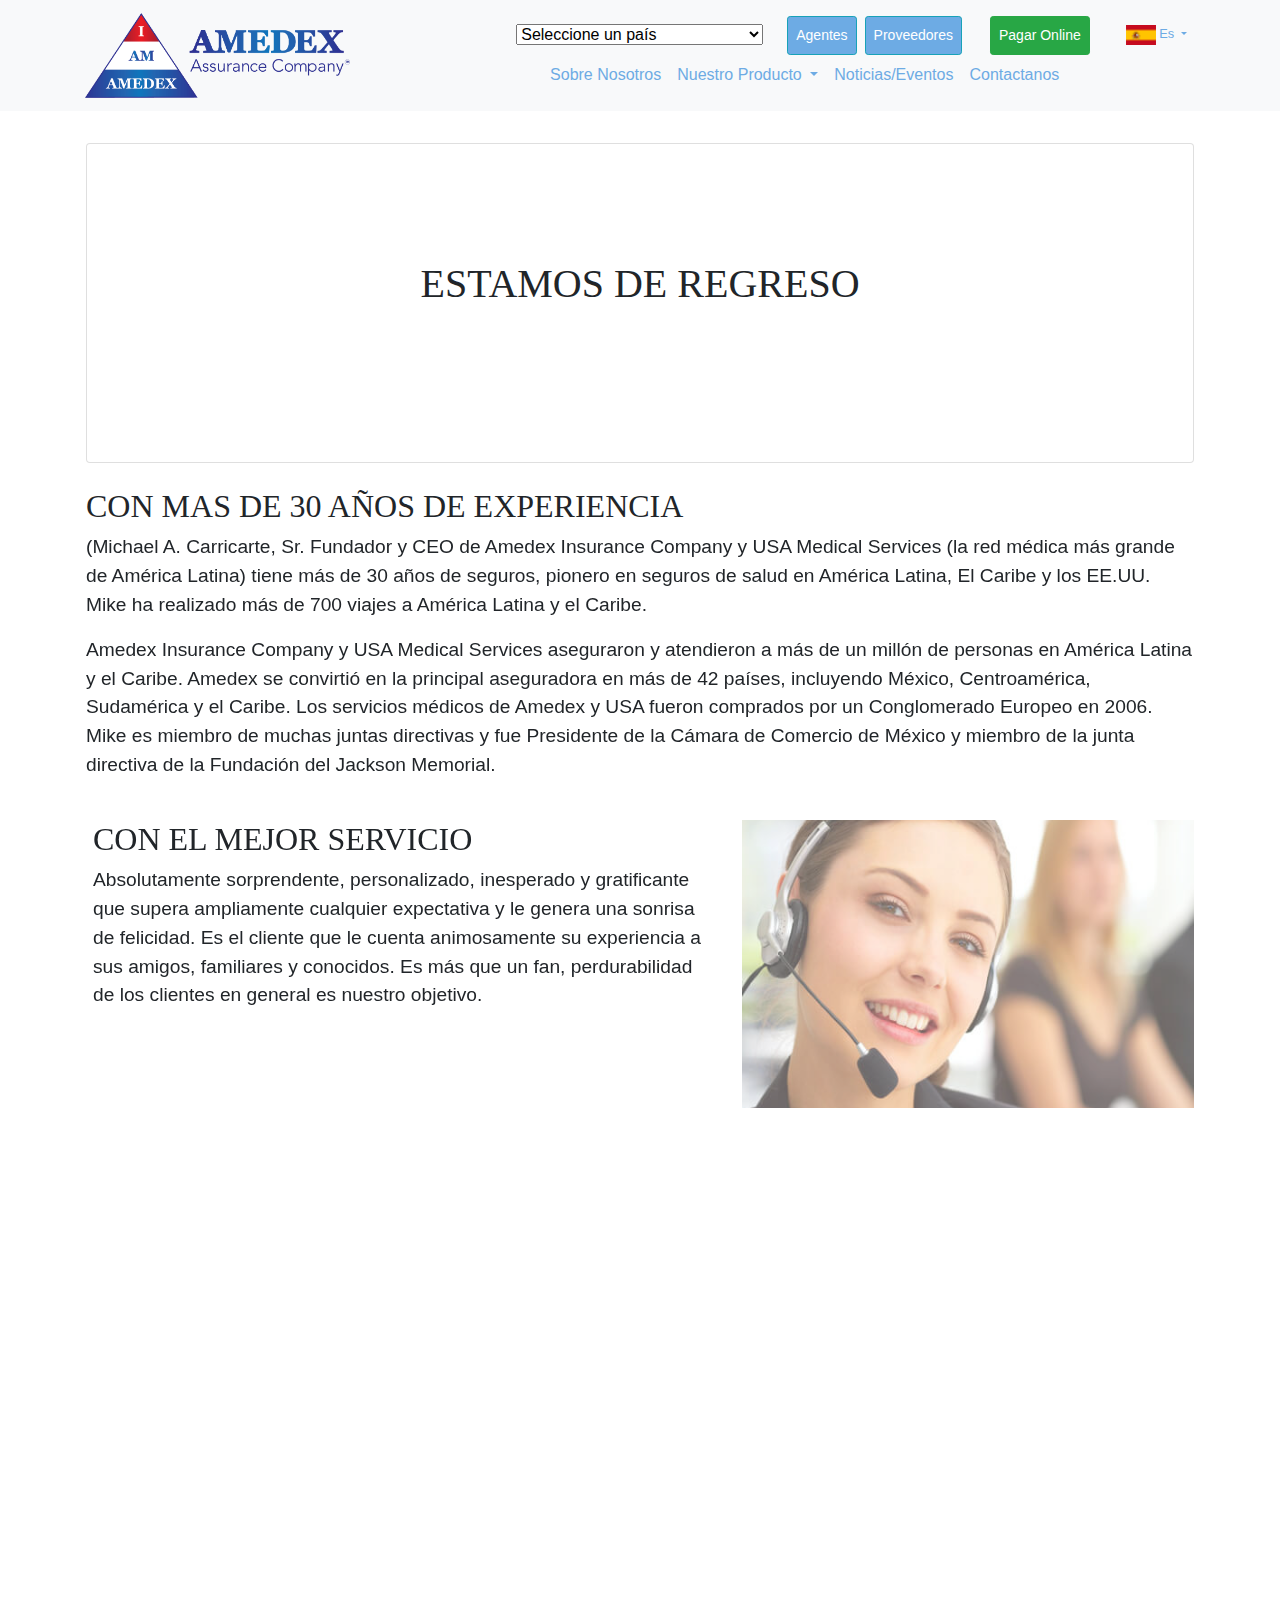
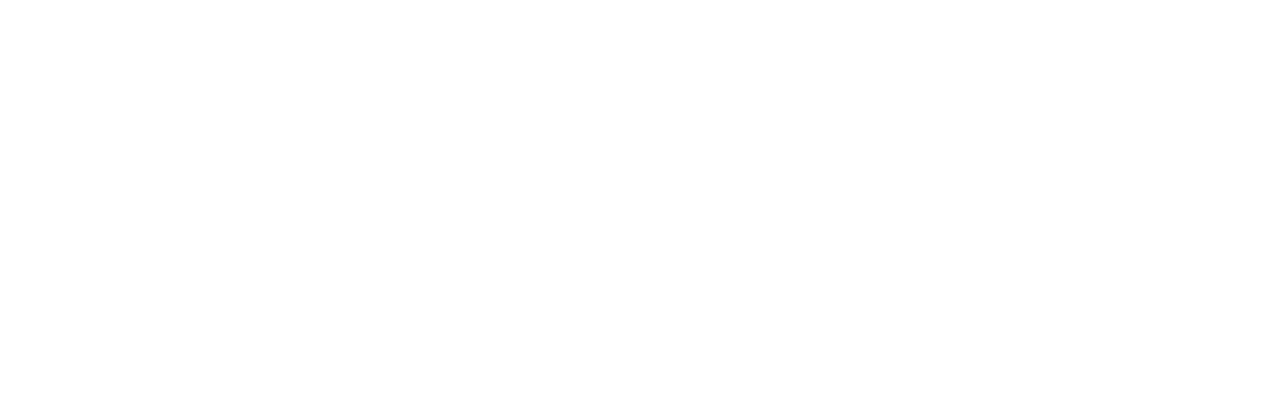
==== commit ff09875f: "adde contact form" ====
--- a/about.html
+++ b/about.html
@@ -135,10 +135,10 @@
             <div class="container">
                 <div class="row px-2 pt-3">
                     <div class="col-md-12 px-2">
-                        <div class="card" style="height: 16rem">
+                        <div class="card" style="height: 20rem">
                             <div class="card-body bg-img text-center">
-                                <h1 class="mt-5 pt-5 text-navy">Estamos de Regreso</h1>
-                                <img src="img/docs.jpg" width="100" alt="">
+                                <h1 class="mt-5 pt-5">Estamos de Regreso</h1>
+                                <img src="img/doctor_header.jpg" width="100" alt="">
                             </div>
                         </div>    
                     </div>
@@ -150,7 +150,7 @@
           <div class="container">
               <div class="row px-2 pt-4">
                   <div class="col-md-12 px-2">
-                      <h2 class="h2 reveal text-navy">Con Mas de 30 AÑOS DE EXPERIENCIA</h2>
+                      <h2 class="h2 reveal">Con Mas de 30 AÑOS DE EXPERIENCIA</h2>
                       <p class="info-left">(Michael A. Carricarte, Sr. Fundador y CEO de Amedex Insurance Company y USA Medical Services (la red médica más grande de América Latina) tiene más de 30 años de seguros, pionero en seguros de salud en América Latina, El Caribe y los EE.UU. Mike ha realizado más de 700 viajes a América Latina y el Caribe.</p> 
                       <p class="info-right">Amedex Insurance Company y USA Medical Services aseguraron y atendieron a más de un millón de personas en América Latina y el Caribe.  Amedex se convirtió en la principal aseguradora en más de 42 países, incluyendo México, Centroamérica, Sudamérica y el Caribe.  Los servicios médicos de Amedex y USA fueron comprados por un Conglomerado Europeo en 2006. Mike es miembro de muchas juntas directivas y fue Presidente de la Cámara de Comercio de México y miembro de la junta directiva de la Fundación del Jackson Memorial.</p>
                   </div>
@@ -162,7 +162,7 @@
         <div class="container">
             <div class="row px-2 pt-4">
                 <div class="col-md-7 info-left">
-                    <h2 class="text-navy">Con El Mejor Servicio</h2>
+                    <h2>Con El Mejor Servicio</h2>
                     <p>Absolutamente sorprendente, personalizado, inesperado y gratificante que supera ampliamente cualquier expectativa y le genera una sonrisa de felicidad. Es el cliente que le cuenta animosamente su experiencia a sus amigos, familiares y conocidos. Es más que un fan, perdurabilidad de los clientes en general es nuestro objetivo.</p>
                 </div>
                 <div class="col-md-5 px-2 show-p">
@@ -176,9 +176,9 @@
         <div class="container">
             <div class="row px-2 pt-4">
                 <div class="col-md-12 px-2 reveal">
-                    <h2 class="h2 text-navy">con la Mejor, Unica y Exclusiva Red De Distribuición De Asesores</h2>
+                    <h2 class="h2">con la Mejor, Unica y Exclusiva Red De Distribuición De Asesores</h2>
                     <p>Somos leales a los pilares de la compañía, profesionales de primer nivel, con un alto sentido ético, amplia experiencia y un gran nivel de asesoramiento estratégico, que hacen que nuestros mutuos clientes reciban la mejor orientación sobre nuestros productos de seguro y servicios.</p>
-                    <img src="img/digital-world.jpg" class="img-fluid info-right faded" alt="">
+                    <img src="img/team.jpg" class="img-fluid faded" alt="">
                 </div>
             </div>    
         </div>
@@ -191,7 +191,7 @@
                     <img src="img/global_network.jpg" class="img-medium faded" alt="mobile app">
                 </div>
                 <div class="col-md-7 info-right">
-                    <h2 class="text-navy">Con una Plataforma 100% Digital</h2>
+                    <h2>Con una Plataforma 100% Digital</h2>
                     <p>Estamos comprometidos en proporcionarles la mejor experiencia tecnológica de avanzada, amigable, eficiente, integrada, flexible y confiable; disponible para toda la red de distribución que les permita ofrecer atención al cliente de primer nivel en línea, brindando una app móvil y portal de internet amigable.</p>
                 </div>
             </div>    
@@ -202,55 +202,13 @@
         <div class="container">
             <div class="row px-2 pt-4">
                 <div class="col-md-12 reveal">
-                    <h2 class="text-navy">Con nuestro método novedoso y dinámico establecido por Amedex en 1998, es nuestra Evaluación de Riesgos en Tiempo Real</h2>
+                    <h2>Con nuestro método novedoso y dinámico establecido por Amedex en 1998, es nuestra Evaluación de Riesgos en Tiempo Real</h2>
                     <p>Es un método dinámico en el cual se efectúa la selección de riesgo a un prospecto asegurado.  El servicio lo brinda un especialista experimentado del equipo médico y se realiza por vía Skype.  El objetivo es maximizar la cobertura de nuestros clientes, pues se realizan interrogantes puntuales a la condición médica declarada y paralelamente se genera una respuesta inmediata sobre el estado de su solicitud. El resultado es que se evitan los retrasos en la aprobación de su póliza, así como cualquier solicitud de información médica que muchas veces resulta irrelevante. Amedex Assurance Company le ofrece un servicio sin paralelo a sus clientes. </p>
-                    <img src="img/video-call.jpg" class="img-fluid faded" alt="">
-                </div>
-            </div>    
-        </div>
-    </section>
-
-     <!-- footer -->       
-     <section class="small bg-light text-center mt-5">
-      <div class="container">
-        <div class="row pt-5">
-            <div class="col-md-4 text-left">
-              <img src="img/amadex_logo.png" height="50" class="mb-2" alt="">
-              <p><a href="#">Politica de Privacidad</a></p>
-              <p><a href="#">Descargas</a></p>
-            </div>
-              <div class="col-md-4 text-left">
-                <p>Horarios</p>
-                <p><span class="font-weight-bold mb-0">Lunes - Viernes:</span> 9am - 7pm</p>
-                <p><span class="font-weight-bold">Sábados:</span> 9am - 5pm</p>
-              </div>
-              <div class="col-md-4">
-                <div class="img-fluid">
-                    <iframe
-                    class="img-fluid h-100 pb-3"
-                    width="600"
-                    height="450"
-                    frameborder="0" style="border:0"
-                    src="https://maps.google.com/maps?q=1205%20South%20Dixie%20Highway%2C%20Suite%20%23201%2C%20%20Pinecrest%2C%20Florida%2033156&t=&z=13&ie=UTF8&iwloc=&output=embed" allowfullscreen>
-                  </iframe> 
-                </div>     
-                </div>
-            </div>
-        </div>
-      </div>
-    </section>
-     <footer class="small text-center bg-light py-4">
-        <div class="container">
-          <div class="row">
-            <div class="col-sm-6">
-              <p class="text-lg-left">Copyright &copy; 2019 Amedex Assurance Company™</p>
-            </div>
-            <div class="col-sm-6">
-              <p class="text-lg-right">powered by <a href="http://torus-digital.com">Torus</a></p>
-            </div>
-          </div>
-        </div>
-      </footer>
+                    <img src="img/real-time.jpg" class="img-fluid faded" alt="">
+                </div>
+            </div>    
+        </div>
+    </section>
       
       
     <script>
--- a/index.css
+++ b/index.css
@@ -50,8 +50,8 @@
     }
 }
 
-.bg-rocket {
-    background: url("img/rocket_launch.jpg") no-repeat;
+.bg-family {
+    background: url("img/family.jpg") no-repeat;
     background-size: cover;
 }
 
@@ -113,10 +113,6 @@
     color: #001689 !important;
 }
 
-.text-blue {
-  color: #6dabe4;
-}
-
 .text-red {
     color: #c33a32;
 }
@@ -204,7 +200,7 @@
 }
 
 .faded {
-    opacity: .7;
+    opacity: .6;
 }
 
 .text-bottom {
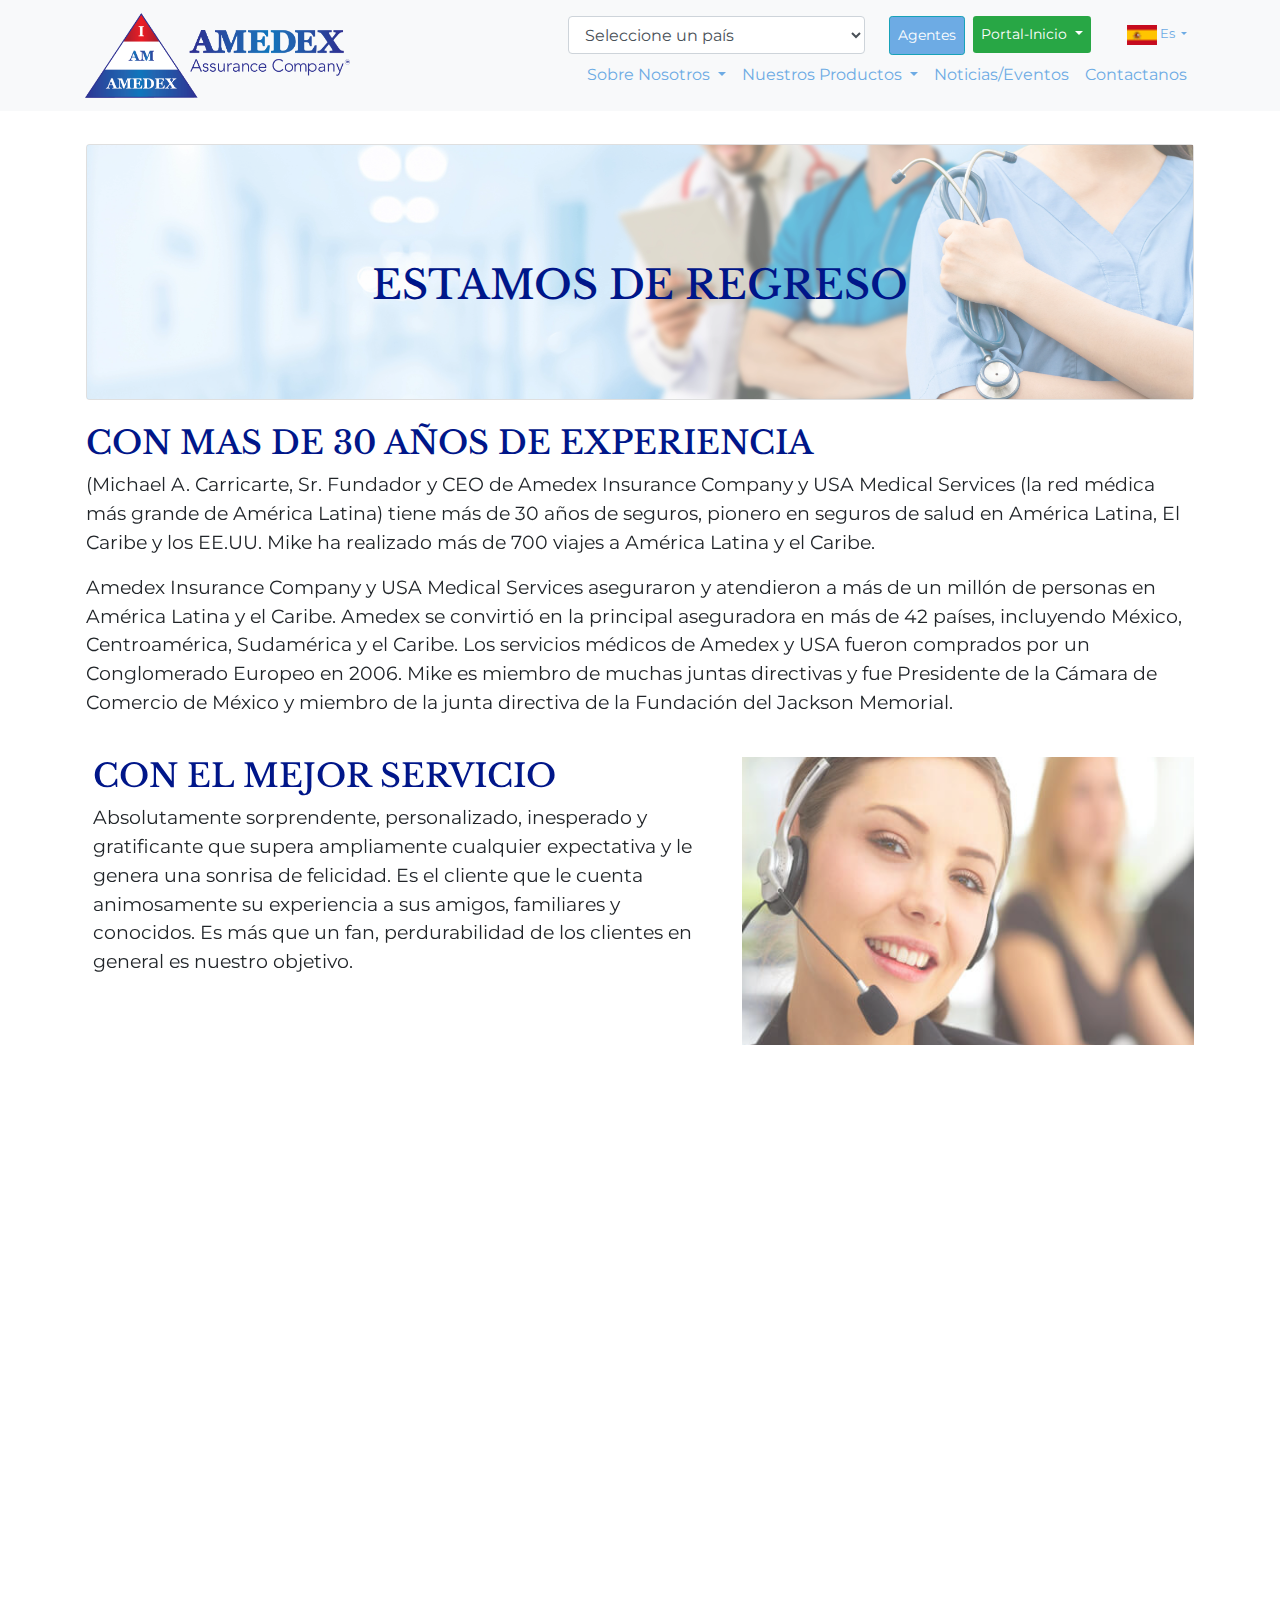
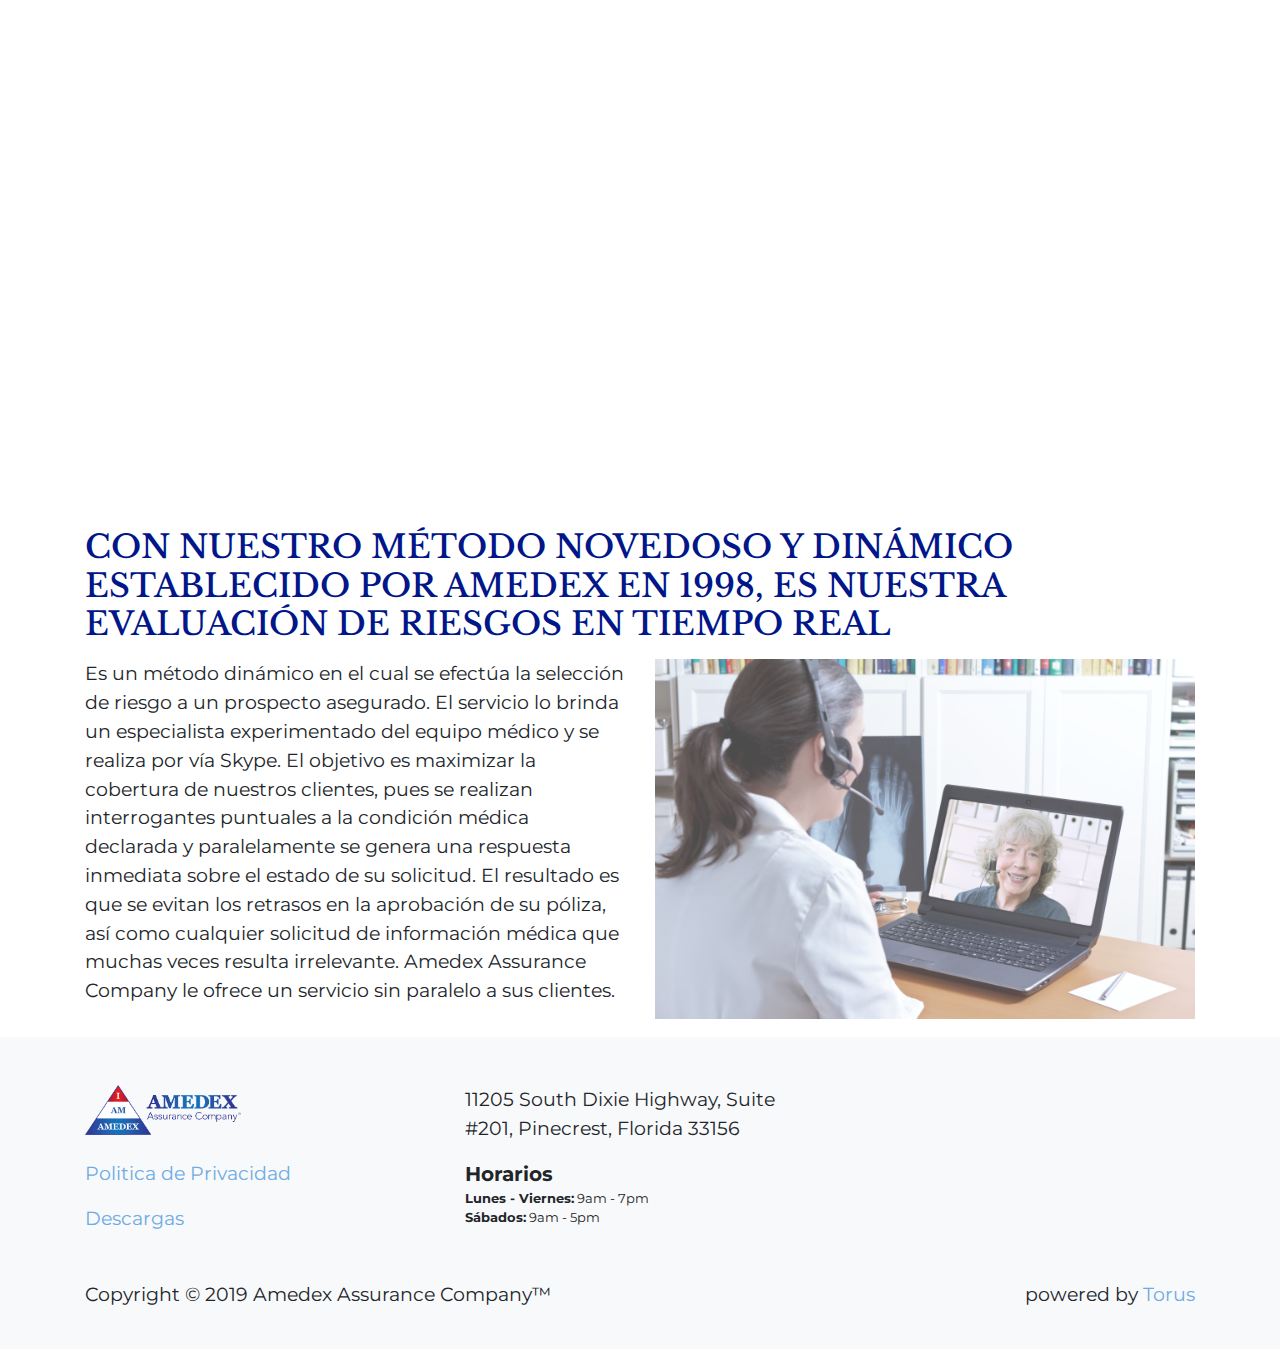
==== commit 2816bbc5: "merged lucas fix and cambios" ====
--- a/about.html
+++ b/about.html
@@ -10,7 +10,7 @@
 		<title> Amedex Assurance Company </title>
 		
     <!-- Google Fonts -->
-    <link href="https://fonts.googleapis.com/css?family=Merriweather+Sans|Merriweather:400,700&display=swap" rel="stylesheet">
+    <link href="https://fonts.googleapis.com/css?family=Libre+Baskerville:700|Montserrat&display=swap" rel="stylesheet">
 		<!-- Bootstrap 4 -->
 		<link rel="stylesheet" href="https://stackpath.bootstrapcdn.com/bootstrap/4.3.1/css/bootstrap.min.css" integrity="sha384-ggOyR0iXCbMQv3Xipma34MD+dH/1fQ784/j6cY/iJTQUOhcWr7x9JvoRxT2MZw1T" crossorigin="anonymous">
 		<!-- Font Awesome Icons -->
@@ -18,127 +18,142 @@
     <!-- Custom styles for this template -->
     <link rel="stylesheet" href="index.css">
 
+
     </head>
     
     <body id="page-top">
       <script src="js/scrollreveal.min.js"></script>
 
-      <nav id="mainNav" class="navbar navbar-expand-lg sticky-top px-lg-5 bg-light">
-
-        <div class="container">
-          <a class="navbar-brand smooth-scroll" href="index.html">
-            <img src="img/amadex_logo.png" width="auto" height="85" alt="">
-          </a>
-          <button class="navbar-toggler" type="button" data-toggle="collapse" data-target="#navbarSupportedContent" aria-controls="navbarSupportedContent" aria-expanded="false" aria-label="Toggle navigation">
-            <span class="fa fa-2x fa-bars text-logo"></span>
-          </button>
-
-          <div class="collapse navbar-collapse flex-column" id="navbarSupportedContent">
-
-            <ul class="navbar-nav navbar-right ml-auto">
-              <li class="nav-item">
-                <select class="mt-2">
-                    <option disabled selected="true">Seleccione un país</option>
-                    <option value="Argentina"> Argentina </option>
-                    <option value="Bolivia"> Bolivia </option>
-                    <option value="Brasil"> Brasil </option>
-                    <option value="Chile"> Chile </option>
-                    <option value="Colombia"> Colombia </option>
-                    <option value="Ecuador"> Ecuador </option>
-                    <option value="Paraguay"> Paraguay </option>
-                    <option value="Perú"> Perú </option>
-                    <option value="Uruguay"> Uruguay </option>
-                    <option value="Venezuela"> Venezuela </option>
-                    <option value="Guatemala"> Guatemala </option>
-                    <option value="Honduras"> Honduras </option>
-                    <option value="El Salvador"> El Salvador </option>
-                    <option value="Nicaragua"> Nicaragua </option>
-                    <option value="Costa Rica"> Costa Rica </option>
-                    <option value="Panamá"> Panamá </option>
-                    <option value="Antigua y Barbuda"> Antigua y Barbuda </option>
-                    <option value="Belize"> Belize </option>
-                    <option value="Domincan Republic"> Domincan Republic </option>
-                    <option value="Guyana"> Guyana </option>
-                    <option value="Haiti"> Haiti </option>
-                    <option value="Jamaica"> Jamaica </option>
-                    <option value="Suriname"> Suriname </option>
-                    <option value="Republica de Trinidad y Tobago"> Republica de Trinidad y Tobago </option>
-                    <option value="Bahamas"> Bahamas </option>
-                    <option value="México"> México </option>
-                    <option value="Puerto Rico"> Puerto Rico </option>
-                    <option value="United States"> United States </option>
-                    <option value="Aruba"> Aruba </option>
-                    <option value="Barbados"> Barbados </option>
-                    <option value="Dominica"> Dominica </option>
-                    <option value="Grenada"> Grenada </option>
-                    <option value="Guadalupe"> Guadalupe </option>
-                    <option value="Islas Caiman"> Islas Caiman </option>
-                    <option value="Islas Trucas y Caicos"> Islas Trucas y Caicos </option>
-                    <option value="Islas Vírgenes"> Islas Vírgenes </option>
-                    <option value="Martinica"> Martinica </option>
-                    <option value="San Bartolomé"> San Bartolomé </option>
-                    <option value="San Cristóbal y Nieves"> San Cristóbal y Nieves </option>
-                    <option value="San Vicente y las Granadinas"> San Vicente y las Granadinas </option>
-                    <option value="Santa Lucia"> Santa Lucia </option>
-                    <option value="Guyana Francesa"> Guyana Francesa </option>
-                </select>
-              </li>
-              <li class="nav-item">
-                <a class="nav-link btn btn-info btn-sm mx-1 ml-4" href="#about">Agentes</a>
-              </li>
-              <li class="nav-item">
-                <a class="nav-link btn btn-info btn-sm mx-1" href="#about">Proveedores</a>
-              </li>
-              <li class="nav-item">
-                <a class="nav-link btn btn-success btn-sm mx-1 ml-4 " href="#contact">Pagar Online</a>
-              </li>
-              <li class="nav-item dropdown ml-4 small">
-                <a class="nav-link dropdown-toggle" href="#" id="navbarDropdown" role="button" data-toggle="dropdown" aria-haspopup="true" aria-expanded="false">
-                  <img src="img/es-small.png" height="20" alt="" class=""> Es
-                </a>
-                <div class="dropdown-menu" aria-labelledby="navbarDropdown">
-                  <a class="dropdown-item" href="es.html">
-                      <img src="img/en-small.png" height="20" alt="" class=""> En
-                  </a>
-                  <a class="dropdown-item" href="es.html">
-                      <img src="img/pt-small.svg" height="20" alt="" class=""> Pt
-                  </a>
-              </li>
-            </ul>
-
-            <ul class="navbar-nav bottom-links ml-5">
-                <li class="nav-item">
-                  <a class="nav-link smooth-scroll" href="#about">Sobre Nosotros</a>
-                </li>
-                <li class="nav-item dropdown">
-                  <a class="nav-link dropdown-toggle" href="#" id="navbarDropdown" role="button" data-toggle="dropdown" aria-haspopup="true" aria-expanded="false">
-                    Nuestro Producto
+      <nav id="mainNav" class="navbar navbar-expand-lg fixed-top px-lg-5 bg-light">
+
+          <div class="container">
+            <a class="navbar-brand smooth-scroll" href="index.html">
+              <img src="img/amadex_logo.png" width="auto" height="85" alt="">
+            </a>
+            <button class="navbar-toggler" type="button" data-toggle="collapse" data-target="#navbarSupportedContent" aria-controls="navbarSupportedContent" aria-expanded="false" aria-label="Toggle navigation">
+              <span class="fa fa-2x fa-bars text-logo"></span>
+            </button>
+  
+            <div class="collapse navbar-collapse flex-column" id="navbarSupportedContent">
+  
+              <ul class="navbar-nav navbar-right ml-auto">
+                <li class="nav-item pb-2 pb-lg-0">
+                  <select class="form-control">
+                      <option disabled selected="true">Seleccione un país</option>
+                      <option value="Argentina"> Argentina </option>
+                      <option value="Bolivia"> Bolivia </option>
+                      <option value="Brasil"> Brasil </option>
+                      <option value="Chile"> Chile </option>
+                      <option value="Colombia"> Colombia </option>
+                      <option value="Ecuador"> Ecuador </option>
+                      <option value="Paraguay"> Paraguay </option>
+                      <option value="Perú"> Perú </option>
+                      <option value="Uruguay"> Uruguay </option>
+                      <option value="Venezuela"> Venezuela </option>
+                      <option value="Guatemala"> Guatemala </option>
+                      <option value="Honduras"> Honduras </option>
+                      <option value="El Salvador"> El Salvador </option>
+                      <option value="Nicaragua"> Nicaragua </option>
+                      <option value="Costa Rica"> Costa Rica </option>
+                      <option value="Panamá"> Panamá </option>
+                      <option value="Antigua y Barbuda"> Antigua y Barbuda </option>
+                      <option value="Belize"> Belize </option>
+                      <option value="Domincan Republic"> Domincan Republic </option>
+                      <option value="Guyana"> Guyana </option>
+                      <option value="Haiti"> Haiti </option>
+                      <option value="Jamaica"> Jamaica </option>
+                      <option value="Suriname"> Suriname </option>
+                      <option value="Republica de Trinidad y Tobago"> Republica de Trinidad y Tobago </option>
+                      <option value="Bahamas"> Bahamas </option>
+                      <option value="México"> México </option>
+                      <option value="Puerto Rico"> Puerto Rico </option>
+                      <option value="United States"> United States </option>
+                      <option value="Aruba"> Aruba </option>
+                      <option value="Barbados"> Barbados </option>
+                      <option value="Dominica"> Dominica </option>
+                      <option value="Grenada"> Grenada </option>
+                      <option value="Guadalupe"> Guadalupe </option>
+                      <option value="Islas Caiman"> Islas Caiman </option>
+                      <option value="Islas Trucas y Caicos"> Islas Trucas y Caicos </option>
+                      <option value="Islas Vírgenes"> Islas Vírgenes </option>
+                      <option value="Martinica"> Martinica </option>
+                      <option value="San Bartolomé"> San Bartolomé </option>
+                      <option value="San Cristóbal y Nieves"> San Cristóbal y Nieves </option>
+                      <option value="San Vicente y las Granadinas"> San Vicente y las Granadinas </option>
+                      <option value="Santa Lucia"> Santa Lucia </option>
+                      <option value="Guyana Francesa"> Guyana Francesa </option>
+                  </select>
+                </li>
+                <li class="nav-item pb-2 pb-lg-0">
+                  <a class="nav-link btn btn-info btn-sm mx-1 ml-lg-4" href="#about">Agentes</a>
+                </li>
+                <li class="nav-item dropdown text-center pb-2 pb-lg-0">
+                  <a class="nav-link btn-sm btn-success mx-1 dropdown-toggle" href="#" id="navbarDropdown" role="button" data-toggle="dropdown" aria-haspopup="true" aria-expanded="false">
+                    Portal-Inicio
                   </a>
                   <div class="dropdown-menu" aria-labelledby="navbarDropdown">
-                    <a class="dropdown-item" href="#" data-toggle="modal" data-target="#corporate-law">Nuestros Planes</a>
-                    <a class="dropdown-item" href="#" data-toggle="modal" data-target="#private-foundations">Riders Adicionales</a>
-                  </div>
-                </li>
-                <li class="nav-item">
-                  <a class="nav-link smooth-scroll" href="#partners">Noticias/Eventos</a>
-                </li>
-                <li class="nav-item">
-                  <a class="nav-link smooth-scroll" href="#contact">Contactanos</a>
+                    <a class="dropdown-item" href="coming_soon_es.html">
+                      Empleados
+                    </a>
+                    <a class="dropdown-item" href="coming_soon_es.html">
+                      Productores
+                    </a>
+                </li>
+                <li class="nav-item dropdown ml-4 small ">
+                  <a class="nav-link dropdown-toggle" href="coming_soon_es.html" id="navbarDropdown" role="button" data-toggle="dropdown" aria-haspopup="true" aria-expanded="false">
+                    <img src="img/es-small.png" height="20" alt="" class=""> Es
+                  </a>
+                  <div class="dropdown-menu" aria-labelledby="navbarDropdown">
+                    <a class="dropdown-item" href="coming_soon_en.html">
+                        <img src="img/en-small.png" height="20" alt="" class=""> En
+                    </a>
+                    <a class="dropdown-item" href="coming_soon_pt.html">
+                        <img src="img/pt-small.svg" height="20" alt="" class=""> Pt
+                    </a>
                 </li>
               </ul>
-
-          </div>
-        </div>
-      </nav>
+  
+              <ul class="navbar-nav bottom-links ml-auto">
+                  <li class="nav-item dropdown">
+                    <a class="nav-link dropdown-toggle" href="#" id="navbarDropdown" role="button" data-toggle="dropdown" aria-haspopup="true" aria-expanded="false">
+                      Sobre Nosotros
+                    </a>
+                    <div class="dropdown-menu" aria-labelledby="navbarDropdown">
+                      <a class="dropdown-item" href="about.html">Quienes Somos</a>
+                      <a class="dropdown-item" href="about.html">Nuestra Historia</a>
+                    </div>
+                  </li>
+                  <li class="nav-item dropdown">
+                    <a class="nav-link dropdown-toggle" href="#" id="navbarDropdown" role="button" data-toggle="dropdown" aria-haspopup="true" aria-expanded="false">
+                      Nuestros Productos
+                    </a>
+                    <div class="dropdown-menu" aria-labelledby="navbarDropdown">
+                      <div class="dropdown-item" href="#" data-toggle="modal" data-target="#corporate-law">10 Años</div>
+                      <div class="dropdown-item" href="#" data-toggle="modal" data-target="#corporate-law">15 Años</div>
+                      <div class="dropdown-item" href="#" data-toggle="modal" data-target="#corporate-law">20 Años</div>
+                      <div class="dropdown-item" href="#" data-toggle="modal" data-target="#corporate-law">30 Años</div>
+                      <div class="dropdown-item" href="#" data-toggle="modal" data-target="#private-foundations">Riders Adicionales</a>
+                    </div>
+                  </li>
+                  <li class="nav-item">
+                    <a class="nav-link smooth-scroll" href="coming_soon_es.html">Noticias/Eventos</a>
+                  </li>
+                  <li class="nav-item">
+                    <a class="nav-link smooth-scroll" href="contact_us.html">Contactanos</a>
+                  </li>
+                </ul>
+            </div>
+          </div>
+        </nav>
       
-      <header class="mt-3">
+      <header class="header">
             <div class="container">
                 <div class="row px-2 pt-3">
                     <div class="col-md-12 px-2">
-                        <div class="card" style="height: 20rem">
+                        <div class="card" style="height: 16rem">
                             <div class="card-body bg-img text-center">
-                                <h1 class="mt-5 pt-5">Estamos de Regreso</h1>
-                                <img src="img/doctor_header.jpg" width="100" alt="">
+                                <h1 class="mt-5 pt-5 text-navy">Estamos de Regreso</h1>
+                                <img src="img/docs.jpg" width="100" alt="">
                             </div>
                         </div>    
                     </div>
@@ -150,7 +165,7 @@
           <div class="container">
               <div class="row px-2 pt-4">
                   <div class="col-md-12 px-2">
-                      <h2 class="h2 reveal">Con Mas de 30 AÑOS DE EXPERIENCIA</h2>
+                      <h2 class="h2 reveal text-navy">Con Mas de 30 AÑOS DE EXPERIENCIA</h2>
                       <p class="info-left">(Michael A. Carricarte, Sr. Fundador y CEO de Amedex Insurance Company y USA Medical Services (la red médica más grande de América Latina) tiene más de 30 años de seguros, pionero en seguros de salud en América Latina, El Caribe y los EE.UU. Mike ha realizado más de 700 viajes a América Latina y el Caribe.</p> 
                       <p class="info-right">Amedex Insurance Company y USA Medical Services aseguraron y atendieron a más de un millón de personas en América Latina y el Caribe.  Amedex se convirtió en la principal aseguradora en más de 42 países, incluyendo México, Centroamérica, Sudamérica y el Caribe.  Los servicios médicos de Amedex y USA fueron comprados por un Conglomerado Europeo en 2006. Mike es miembro de muchas juntas directivas y fue Presidente de la Cámara de Comercio de México y miembro de la junta directiva de la Fundación del Jackson Memorial.</p>
                   </div>
@@ -162,7 +177,7 @@
         <div class="container">
             <div class="row px-2 pt-4">
                 <div class="col-md-7 info-left">
-                    <h2>Con El Mejor Servicio</h2>
+                    <h2 class="text-navy">Con El Mejor Servicio</h2>
                     <p>Absolutamente sorprendente, personalizado, inesperado y gratificante que supera ampliamente cualquier expectativa y le genera una sonrisa de felicidad. Es el cliente que le cuenta animosamente su experiencia a sus amigos, familiares y conocidos. Es más que un fan, perdurabilidad de los clientes en general es nuestro objetivo.</p>
                 </div>
                 <div class="col-md-5 px-2 show-p">
@@ -176,9 +191,9 @@
         <div class="container">
             <div class="row px-2 pt-4">
                 <div class="col-md-12 px-2 reveal">
-                    <h2 class="h2">con la Mejor, Unica y Exclusiva Red De Distribuición De Asesores</h2>
+                    <h2 class="h2 text-navy">con la Mejor, Unica y Exclusiva Red De Distribuición De Asesores</h2>
                     <p>Somos leales a los pilares de la compañía, profesionales de primer nivel, con un alto sentido ético, amplia experiencia y un gran nivel de asesoramiento estratégico, que hacen que nuestros mutuos clientes reciban la mejor orientación sobre nuestros productos de seguro y servicios.</p>
-                    <img src="img/team.jpg" class="img-fluid faded" alt="">
+                    <img src="img/digital-world.jpg" class="img-fluid info-right faded" alt="">
                 </div>
             </div>    
         </div>
@@ -188,11 +203,11 @@
         <div class="container">
             <div class="row px-2 pt-4">
                 <div class="col-md-5 px-2 info-left">
-                    <img src="img/global_network.jpg" class="img-medium faded" alt="mobile app">
+                  <img src="img/global_network.jpg" class="img-medium faded" alt="mobile app">
                 </div>
                 <div class="col-md-7 info-right">
-                    <h2>Con una Plataforma 100% Digital</h2>
-                    <p>Estamos comprometidos en proporcionarles la mejor experiencia tecnológica de avanzada, amigable, eficiente, integrada, flexible y confiable; disponible para toda la red de distribución que les permita ofrecer atención al cliente de primer nivel en línea, brindando una app móvil y portal de internet amigable.</p>
+                  <h2 class="text-navy">Con una Plataforma 100% Digital</h2>
+                  <p>Estamos comprometidos en proporcionarles la mejor experiencia tecnológica de avanzada, amigable, eficiente, integrada, flexible y confiable; disponible para toda la red de distribución que les permita ofrecer atención al cliente de primer nivel en línea, brindando una app móvil y portal de internet amigable.</p>
                 </div>
             </div>    
         </div>
@@ -200,15 +215,61 @@
 
     <section>
         <div class="container">
-            <div class="row px-2 pt-4">
-                <div class="col-md-12 reveal">
-                    <h2>Con nuestro método novedoso y dinámico establecido por Amedex en 1998, es nuestra Evaluación de Riesgos en Tiempo Real</h2>
-                    <p>Es un método dinámico en el cual se efectúa la selección de riesgo a un prospecto asegurado.  El servicio lo brinda un especialista experimentado del equipo médico y se realiza por vía Skype.  El objetivo es maximizar la cobertura de nuestros clientes, pues se realizan interrogantes puntuales a la condición médica declarada y paralelamente se genera una respuesta inmediata sobre el estado de su solicitud. El resultado es que se evitan los retrasos en la aprobación de su póliza, así como cualquier solicitud de información médica que muchas veces resulta irrelevante. Amedex Assurance Company le ofrece un servicio sin paralelo a sus clientes. </p>
-                    <img src="img/real-time.jpg" class="img-fluid faded" alt="">
-                </div>
-            </div>    
-        </div>
-    </section>
+            <h2 class="text-navy py-2">Con nuestro método novedoso y dinámico establecido por Amedex en 1998, es nuestra Evaluación de Riesgos en Tiempo Real</h2>
+            <div class="row ">
+                  
+                  <div class="col-lg-6">
+                      <p>Es un método dinámico en el cual se efectúa la selección de riesgo a un prospecto asegurado.  El servicio lo brinda un especialista experimentado del equipo médico y se realiza por vía Skype.  El objetivo es maximizar la cobertura de nuestros clientes, pues se realizan interrogantes puntuales a la condición médica declarada y paralelamente se genera una respuesta inmediata sobre el estado de su solicitud. El resultado es que se evitan los retrasos en la aprobación de su póliza, así como cualquier solicitud de información médica que muchas veces resulta irrelevante. Amedex Assurance Company le ofrece un servicio sin paralelo a sus clientes. </p>
+                  </div>
+                  <div class="col-lg-6">
+                      <img src="img/video-call.jpg" class="img-fluid faded" alt="">
+                  </div>
+            </div>    
+        </div>
+    </section>
+
+     <!-- footer -->       
+    <section class="small bg-light text-center mt-3">
+        <div class="container">
+          <div class="row pt-5">
+              <div class="col-md-4 text-left">
+                <img src="img/amadex_logo.png" height="50" class="mb-4" alt="">
+                <p><a href="coming_soon_es.html">Politica de Privacidad</a></p>
+                <p><a href="coming_soon_es.html">Descargas</a></p>
+              </div>
+                <div class="col-md-4 text-left">
+                  <p class="text-lg-left">11205 South Dixie Highway, Suite #201,  Pinecrest, Florida 33156</p>
+                  <div class="font-weight-bold lead">Horarios</div class="font-weight-bold">
+                  <div><span class="font-weight-bold my-0 py-0">Lunes - Viernes:</span class="my-0 py-0"> 9am - 7pm</div>
+                  <div><span class="font-weight-bold my-0 py-0">Sábados:</span class="my-0 py-0"> 9am - 5pm</div>
+                </div>
+                <div class="col-md-4">
+                  <div class="img-fluid">
+                      <iframe
+                      class="img-fluid h-100 pb-3"
+                      width="600"
+                      height="450"
+                      frameborder="0" style="border:0"
+                      src="https://maps.google.com/maps?q=1205+S+Dixie+Hwy+%23201,+Coral+Gables,+FL+33146,+USA=&output=embed" allowfullscreen>
+                    </iframe> 
+                  </div>     
+                  </div>
+              </div>
+          </div>
+        </div>
+      </section>
+       <footer class="small text-center bg-light py-4">
+          <div class="container">
+            <div class="row">
+              <div class="col-sm-6">
+                <p class="text-lg-left">Copyright &copy; 2019 Amedex Assurance Company™</p>
+              </div>
+              <div class="col-sm-6">
+                <p class="text-lg-right">powered by <a href="http://torus-digital.com">Torus</a></p>
+              </div>
+            </div>
+          </div>
+        </footer>
       
       
     <script>
--- a/index.css
+++ b/index.css
@@ -51,7 +51,7 @@
 }
 
 .bg-family {
-    background: url("img/family.jpg") no-repeat;
+    background: url("img/pier_fam.jpg") no-repeat;
     background-size: cover;
 }
 
@@ -113,6 +113,10 @@
     color: #001689 !important;
 }
 
+.text-blue {
+  color: #6dabe4;
+}
+
 .text-red {
     color: #c33a32;
 }
@@ -200,7 +204,7 @@
 }
 
 .faded {
-    opacity: .6;
+    opacity: .7;
 }
 
 .text-bottom {
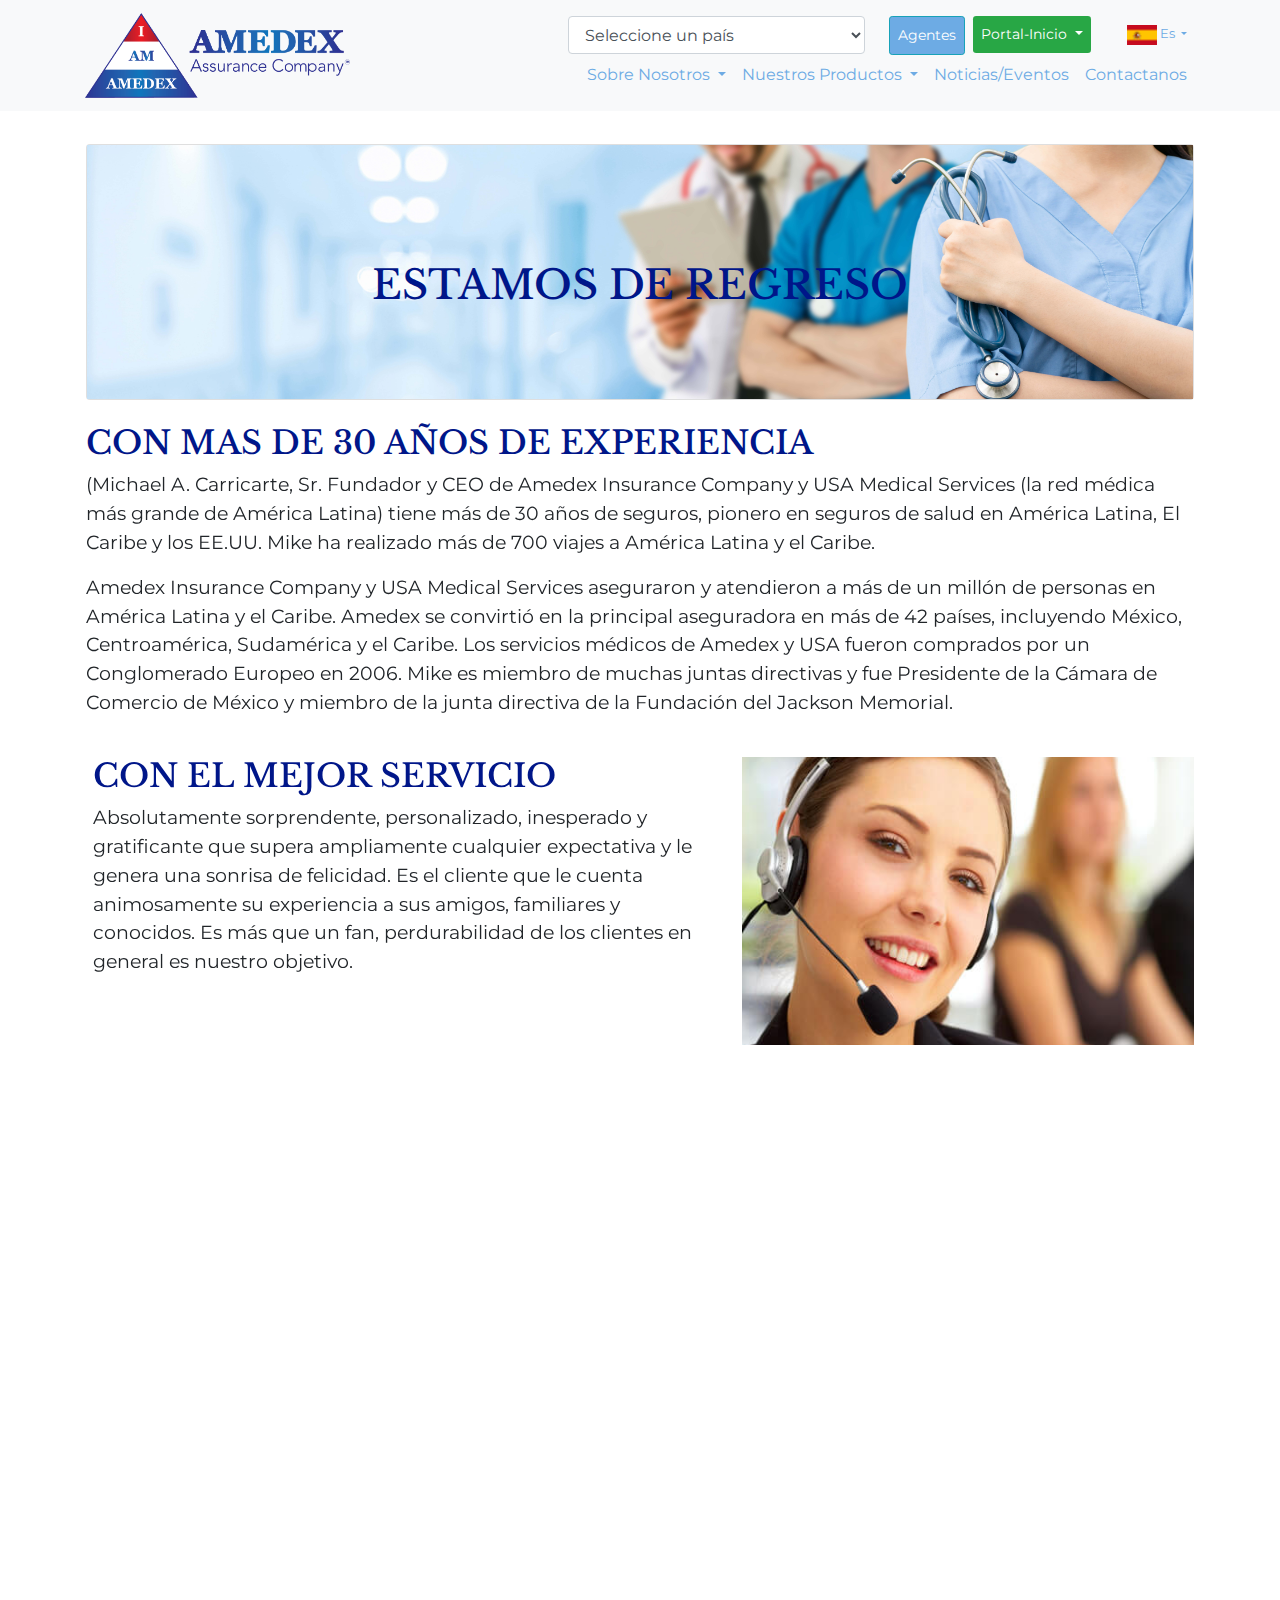
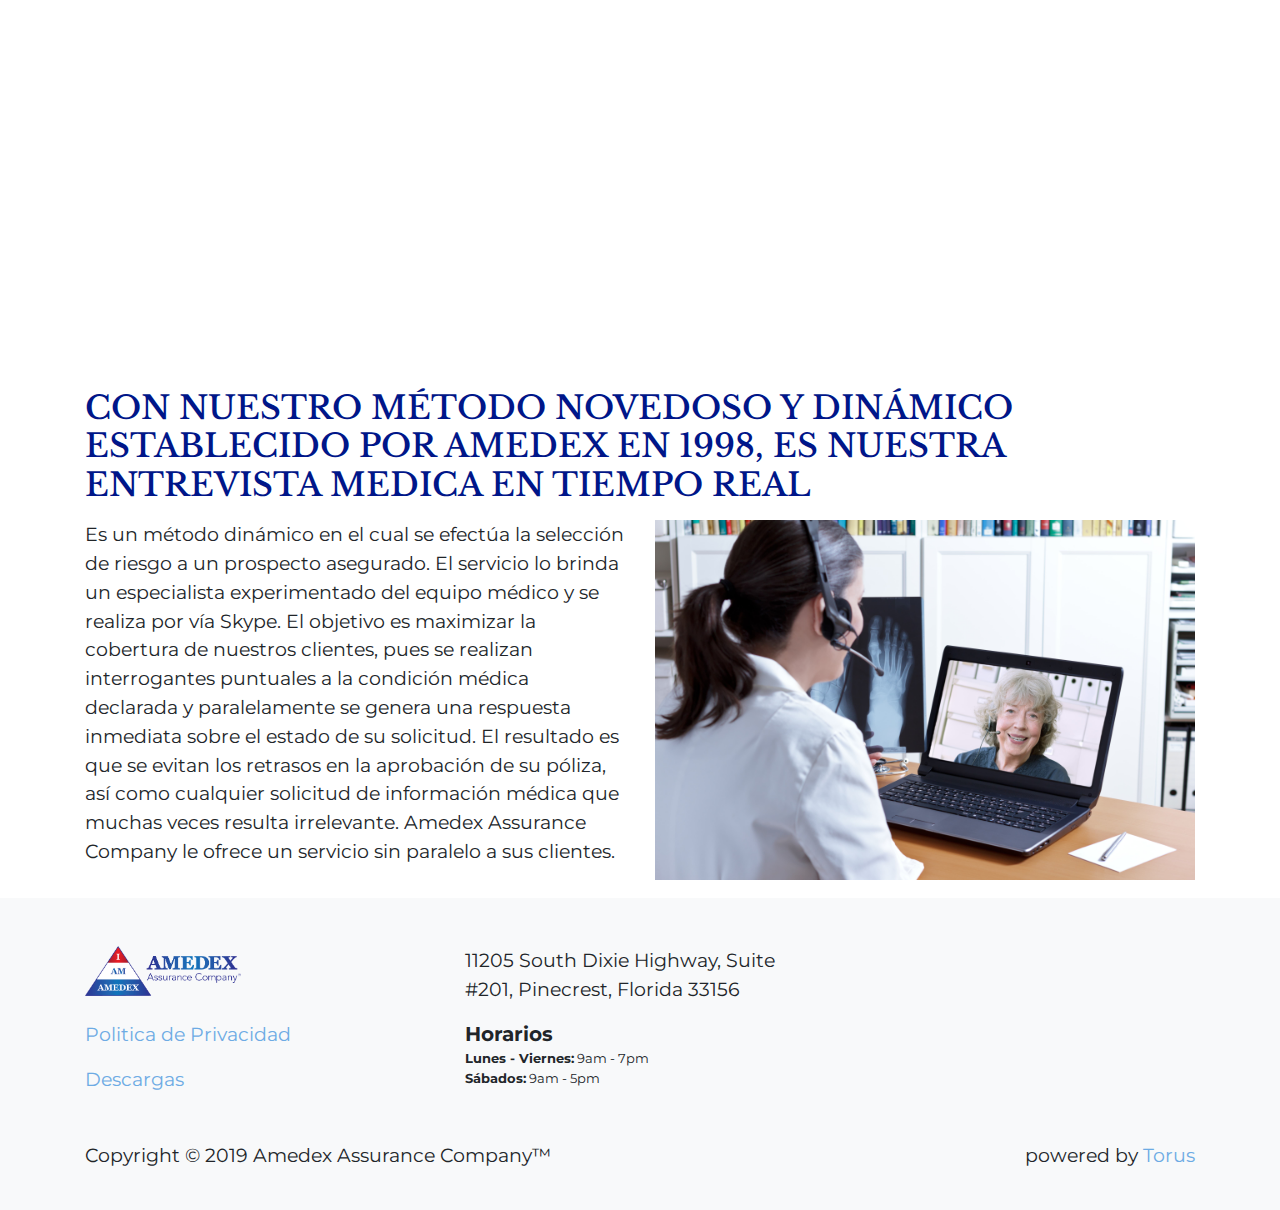
==== commit 58b26004: "added cambios 3" ====
--- a/about.html
+++ b/about.html
@@ -202,10 +202,7 @@
     <section>
         <div class="container">
             <div class="row px-2 pt-4">
-                <div class="col-md-5 px-2 info-left">
-                  <img src="img/global_network.jpg" class="img-medium faded" alt="mobile app">
-                </div>
-                <div class="col-md-7 info-right">
+                <div class="col-md-12 info-right">
                   <h2 class="text-navy">Con una Plataforma 100% Digital</h2>
                   <p>Estamos comprometidos en proporcionarles la mejor experiencia tecnológica de avanzada, amigable, eficiente, integrada, flexible y confiable; disponible para toda la red de distribución que les permita ofrecer atención al cliente de primer nivel en línea, brindando una app móvil y portal de internet amigable.</p>
                 </div>
@@ -215,7 +212,7 @@
 
     <section>
         <div class="container">
-            <h2 class="text-navy py-2">Con nuestro método novedoso y dinámico establecido por Amedex en 1998, es nuestra Evaluación de Riesgos en Tiempo Real</h2>
+            <h2 class="text-navy py-2">Con nuestro método novedoso y dinámico establecido por Amedex en 1998, es nuestra ENTREVISTA MEDICA EN TIEMPO REAL</h2>
             <div class="row ">
                   
                   <div class="col-lg-6">
--- a/index.css
+++ b/index.css
@@ -80,7 +80,6 @@
     top: 0;
     width: auto;
     height: 100%;
-    opacity: 0.6;
     z-index: 0;
 }
 
@@ -90,7 +89,6 @@
     top: 0;
     width: 100%;
     height: 100%;
-    opacity: 0.6;
     z-index: 2;
 }
 
@@ -199,12 +197,7 @@
     background-color: hsla(230, 100%, 27%, .4);
 }
 
-.bg-clearwhite {
-    background-color: hsla(0, 100%, 100%, .5) 
-}
-
 .faded {
-    opacity: .7;
 }
 
 .text-bottom {
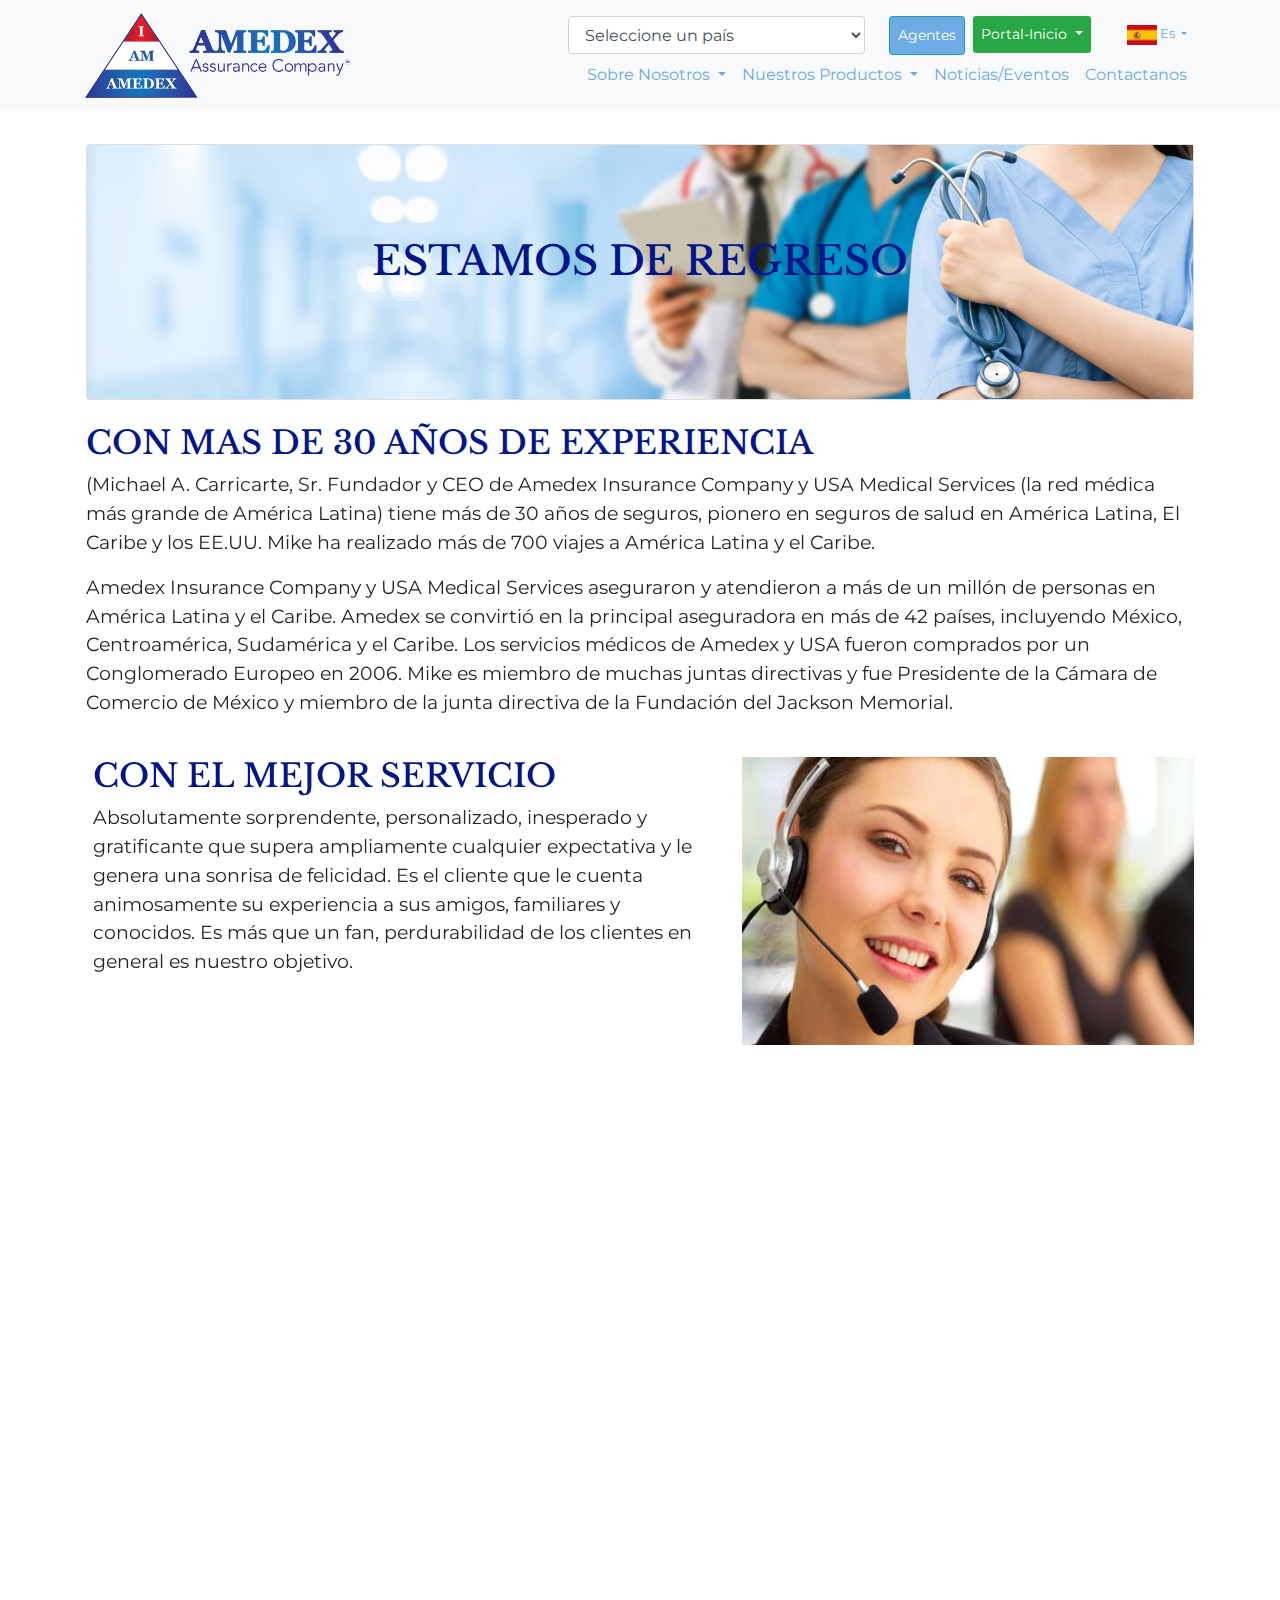
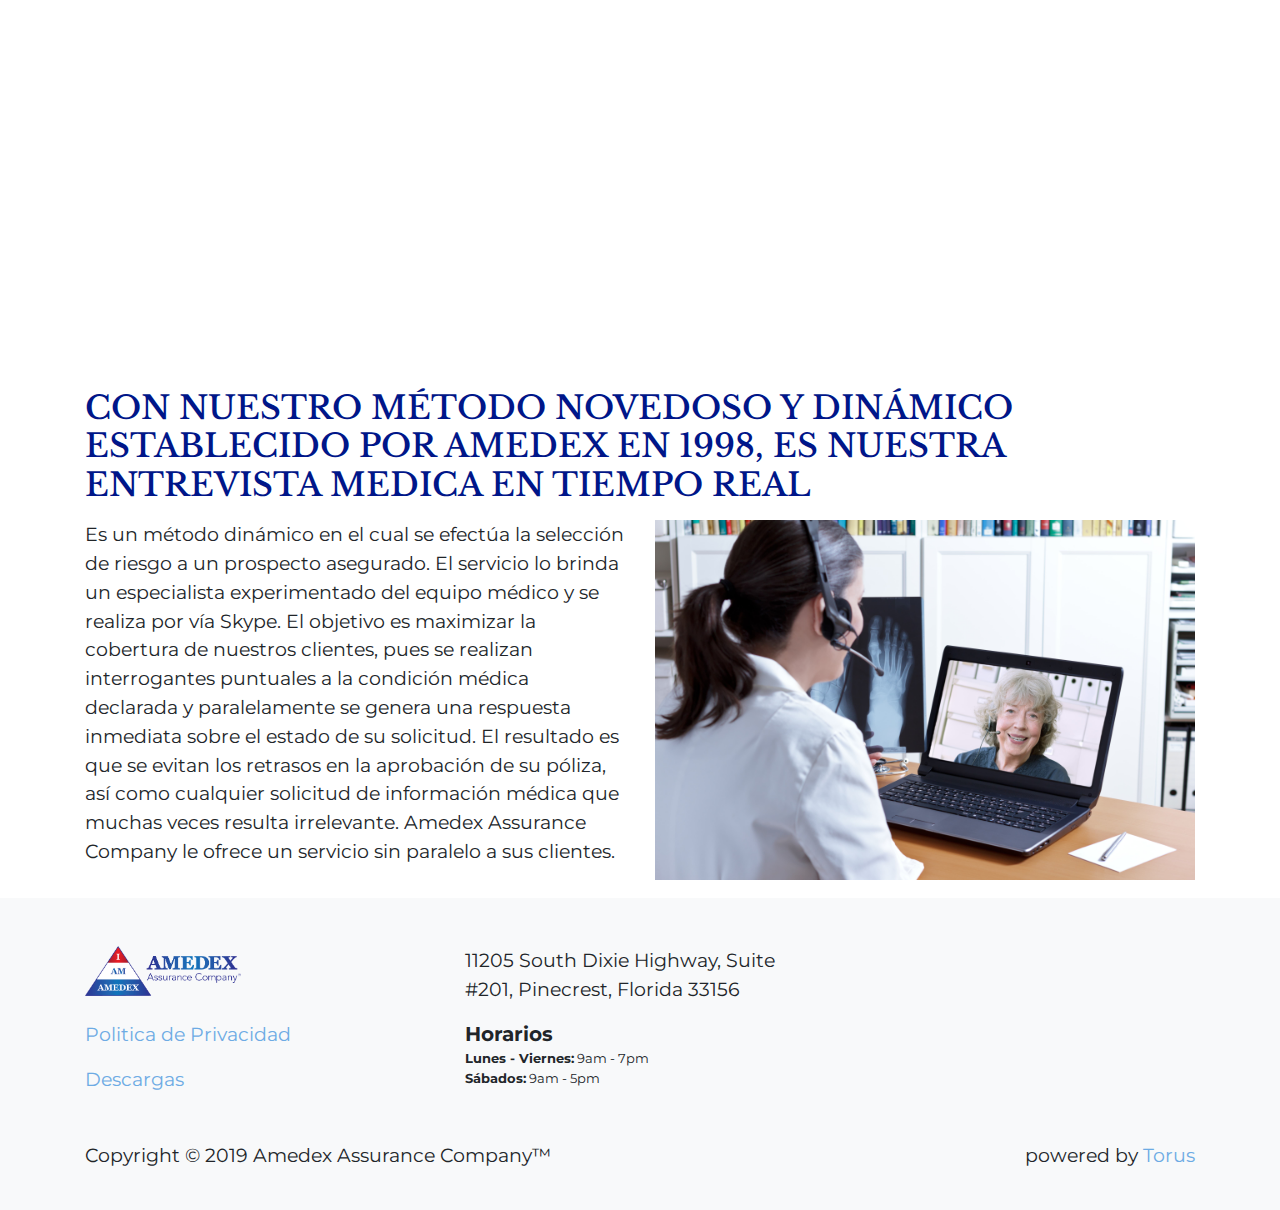
==== commit 1af20f32: "added contact us w super easy forms and modified styles and fixed responsiveness" ====
--- a/about.html
+++ b/about.html
@@ -152,7 +152,7 @@
                     <div class="col-md-12 px-2">
                         <div class="card" style="height: 16rem">
                             <div class="card-body bg-img text-center">
-                                <h1 class="mt-5 pt-5 text-navy">Estamos de Regreso</h1>
+                                <h1 class="mt-4 pt-5 text-navy">Estamos de Regreso</h1>
                                 <img src="img/docs.jpg" width="100" alt="">
                             </div>
                         </div>    
--- a/index.css
+++ b/index.css
@@ -111,6 +111,10 @@
     color: #001689 !important;
 }
 
+.text-black {
+  color: #000000 !important;
+}
+
 .text-blue {
   color: #6dabe4;
 }
@@ -147,11 +151,57 @@
 
 }
 
-.carousel-caption {
+.caption-bottom-right {
+  margin-bottom: 8rem;
+}
+
+.caption-bottom {
+  margin-bottom: 1rem;
+}
+
+.caption-top-left {
+  margin-bottom: 24rem;
+}
+
+@media(min-width: 600px){
+  .caption-bottom-right {
+    left: 10%;
+    margin-right: -5%;
+    margin-bottom: 1rem;
+  }
+  
+  .caption-bottom {
+    margin-bottom: 1rem;
+  }
+  
+  .caption-top-left {
+    right: 10%;
+    margin-left: -5%;
     margin-bottom: 12rem;
-    top: 50%;
-    transform: translateY(-50%);
-    bottom: initial;
+  }
+}
+
+@media(min-width: 960px){
+  .caption-bottom-right {
+    left: 52%;
+    margin-right: -12%;
+    margin-bottom: 1rem;
+  }
+  
+  .caption-bottom {
+    margin-bottom: 1rem;
+  }
+  
+  .caption-top-left {
+    right: 40%;
+    margin-left: -10%;
+    margin-bottom: 16rem;
+  }
+}
+.center {
+  top: 50%;
+  transform: translateY(-50%);
+  bottom: initial;
 }
 
 .bottom-left {
@@ -180,6 +230,8 @@
   bottom: 8px;
   right: 16px;
 }
+
+
 
 .card img{
   object-fit: cover;
@@ -197,7 +249,21 @@
     background-color: hsla(230, 100%, 27%, .4);
 }
 
-.faded {
+a.portfolio-box:hover {
+  background-color: 	hsla(240, 100%, 17%, .4);
+  text-decoration: none;
+  color: #fff;
+}
+.portfolio-box {
+    position: relative;
+    display: block;
+    margin: 0 auto;
+    margin-bottom: 10%;
+}
+.portfolio-box img {
+  object-fit: cover;
+  height: 420px;
+  width: 100%;
 }
 
 .text-bottom {
